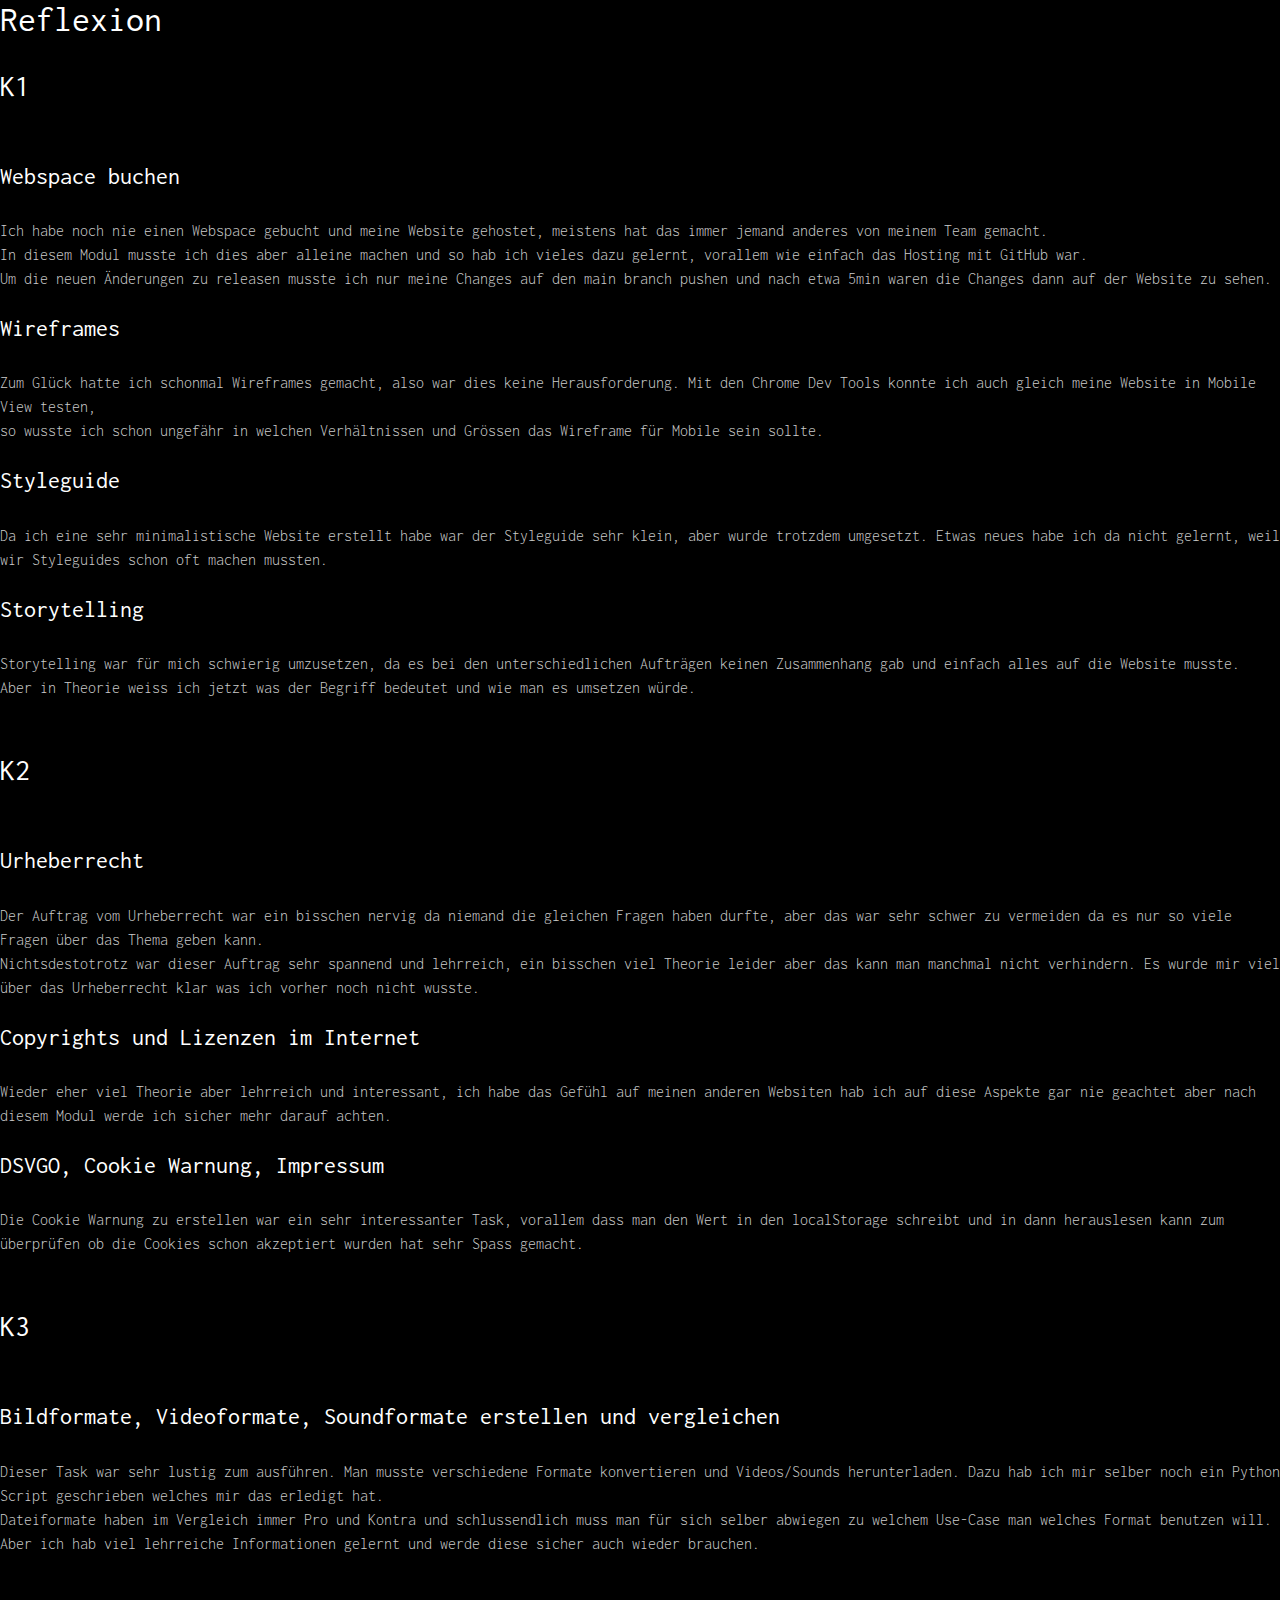
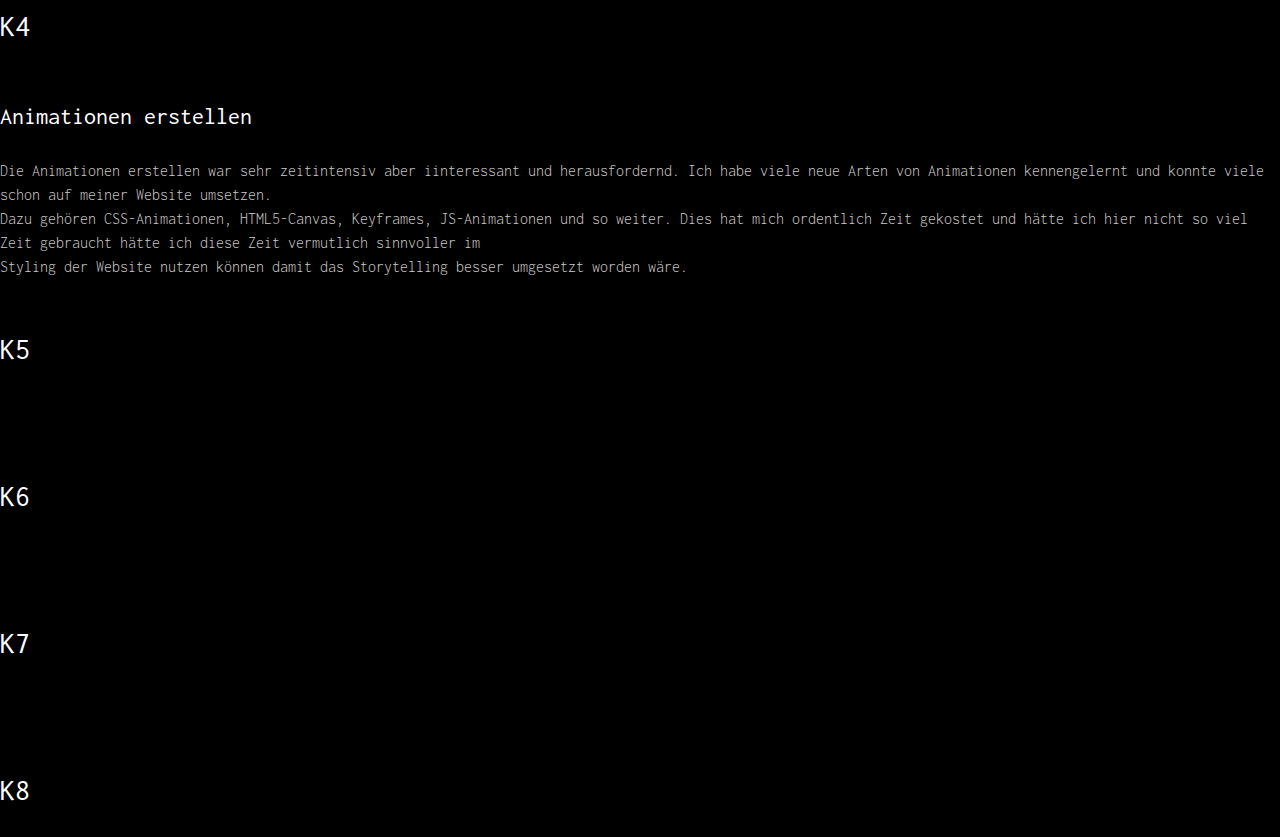
==== reflexion.html @ 3017a97d "pls fucking get me out of here" ====
<!DOCTYPE html>
<!--[if lt IE 7]>      <html class="no-js lt-ie9 lt-ie8 lt-ie7"> <![endif]-->
<!--[if IE 7]>         <html class="no-js lt-ie9 lt-ie8"> <![endif]-->
<!--[if IE 8]>         <html class="no-js lt-ie9"> <![endif]-->
<!--[if gt IE 8]><!--> <html class="no-js"> <!--<![endif]-->
    <head>
    <meta charset="utf-8">
	<meta http-equiv="X-UA-Compatible" content="IE=edge">
	<title> パラダイス </title>
	<meta name="viewport" content="width=device-width, initial-scale=1">


	<meta property="og:title" content=""/>
	<meta property="og:image" content=""/>
	<meta property="og:url" content=""/>
	<meta property="og:site_name" content=""/>
	<meta property="og:description" content=""/>
	<meta name="twitter:title" content="" />
	<meta name="twitter:image" content="" />
	<meta name="twitter:url" content="" />
	<meta name="twitter:card" content="" />

    <link rel="shortcut icon" href="favicon.ico">

	<link href="https://fonts.googleapis.com/css?family=Inconsolata:400,700" rel="stylesheet">
	
	<!-- Animate.css -->
	<link rel="stylesheet" href="css/animate.css">
	<!-- Icomoon Icon Fonts-->
	<link rel="stylesheet" href="css/icomoon.css">
	<!-- Simple Line Icons -->
	<link rel="stylesheet" href="css/simple-line-icons.css">
	<!-- Bootstrap  -->
	<link rel="stylesheet" href="css/bootstrap.css">
	<!-- Style -->
	<link rel="stylesheet" href="css/style.css">

    <script src="js/modernizr-2.6.2.min.js"></script>

    </head>
    <body>
    <h1> Reflexion </h1>
    <div>
        <h2>K1</h2>
        <br>
        <div>
            <div>
                <h3>Webspace buchen</h3>
                <p>
                    Ich habe noch nie einen Webspace gebucht und meine Website gehostet, meistens hat das immer jemand anderes von meinem Team gemacht. <br>
                    In diesem Modul musste ich dies aber alleine machen und so hab ich vieles dazu gelernt, vorallem wie einfach das Hosting mit GitHub war. <br>
                    Um die neuen Änderungen zu releasen musste ich nur meine Changes auf den main branch pushen und nach etwa 5min waren die Changes dann auf der Website zu sehen. <br>
                </p>
            </div>
            <div>
                <h3>Wireframes</h3>
                <p>
                    Zum Glück hatte ich schonmal Wireframes gemacht, also war dies keine Herausforderung. Mit den Chrome Dev Tools konnte ich auch gleich meine Website in Mobile View testen, <br>
                    so wusste ich schon ungefähr in welchen Verhältnissen und Grössen das Wireframe für Mobile sein sollte.
                </p>
            </div>
            <div>
                <h3>Styleguide</h3>
                <p>
                    Da ich eine sehr minimalistische Website erstellt habe war der Styleguide sehr klein, aber wurde trotzdem umgesetzt. Etwas neues habe ich da nicht gelernt, weil wir Styleguides schon oft machen mussten.
                </p>
            </div>
            <div>
                <h3>Storytelling</h3>
                <p>
                    Storytelling war für mich schwierig umzusetzen, da es bei den unterschiedlichen Aufträgen keinen Zusammenhang gab und einfach alles auf die Website musste. <br>
                    Aber in Theorie weiss ich jetzt was der Begriff bedeutet und wie man es umsetzen würde.
                </p>
            </div>
        </div>
        <br>
        <h2>K2</h2>
        <br>
        <div>
            <div>
                <h3>Urheberrecht</h3>
                <p>
                    Der Auftrag vom Urheberrecht war ein bisschen nervig da niemand die gleichen Fragen haben durfte, aber das war sehr schwer zu vermeiden da es nur so viele Fragen über das Thema geben kann. <br>
                    Nichtsdestotrotz war dieser Auftrag sehr spannend und lehrreich, ein bisschen viel Theorie leider aber das kann man manchmal nicht verhindern. Es wurde mir viel über das Urheberrecht klar was ich vorher noch nicht wusste.
                </p>
            </div>
            <div>
                <h3>Copyrights und Lizenzen im Internet</h3>
                <p>
                    Wieder eher viel Theorie aber lehrreich und interessant, ich habe das Gefühl auf meinen anderen Websiten hab ich auf diese Aspekte gar nie geachtet aber nach diesem Modul werde ich sicher mehr darauf achten.
                </p>
            </div>
            <div>
                <h3>DSVGO, Cookie Warnung, Impressum</h3>
                <p>
                    Die Cookie Warnung zu erstellen war ein sehr interessanter Task, vorallem dass man den Wert in den localStorage schreibt und in dann herauslesen kann zum überprüfen ob die Cookies schon akzeptiert wurden hat sehr Spass gemacht.
                </p>
            </div>
        </div>
        <br>
        <h2>K3</h2>
        <br>
        <div>
            <div>
                <h3>Bildformate, Videoformate, Soundformate erstellen und vergleichen</h3>
                <p>
                    Dieser Task war sehr lustig zum ausführen. Man musste verschiedene Formate konvertieren und Videos/Sounds herunterladen. Dazu hab ich mir selber noch ein Python Script geschrieben welches mir das erledigt hat. <br>
                    Dateiformate haben im Vergleich immer Pro und Kontra und schlussendlich muss man für sich selber abwiegen zu welchem Use-Case man welches Format benutzen will. Aber ich hab viel lehrreiche Informationen gelernt und werde diese sicher auch wieder brauchen.
                </p>
            </div>
        </div>
        <br>
        <h2>K4</h2>
        <br>
        <div>
            <div>
                <h3>Animationen erstellen</h3>
                <p>
                    Die Animationen erstellen war sehr zeitintensiv aber iinteressant und herausfordernd. Ich habe viele neue Arten von Animationen kennengelernt und konnte viele schon auf meiner Website umsetzen. <br>
                    Dazu gehören CSS-Animationen, HTML5-Canvas, Keyframes, JS-Animationen und so weiter. Dies hat mich ordentlich Zeit gekostet und hätte ich hier nicht so viel Zeit gebraucht hätte ich diese Zeit vermutlich sinnvoller im <br>
                    Styling der Website nutzen können damit das Storytelling besser umgesetzt worden wäre.
                </p>
            </div>
        </div>
        <br>
        <h2>K5</h2>
        <br>
        <div>
            <p>

            </p>
        </div>
        <br>
        <h2>K6</h2>
        <br>
        <div>
            <p>

            </p>
        </div>
        <br>
        <h2>K7</h2>
        <br>
        <div>
            <p>

            </p>
        </div>
        <br>
        <h2>K8</h2>
        
    </div>

    <div id="cookie" class="cookie-consent-banner">
        <div class="cookie-consent-banner__inner">
        <div class="cookie-consent-banner__copy">
            <div class="cookie-consent-banner__header">THIS WEBSITE USES COOKIES</div>
            <div class="cookie-consent-banner__description">We use cookies to personalise content and ads, to provide social media features and to analyse our traffic. We also share information about your use of our site with our social media, advertising and analytics partners who may combine it with other information that you’ve provided to them or that they’ve collected from your use of their services. You consent to our cookies if you continue to use our website.</div>
        </div>
    
        <div class="cookie-consent-banner__actions">
            <a href="#" onClick="hideCookie()" class="cookie-consent-banner__cta">
            OK
            </a>
            
            <a href="#" onclick="window.close()" class="cookie-consent-banner__cta cookie-consent-banner__cta--secondary">
            Decline
            </a>
        </div>
        </div>
    </div>

</html>
---- css/icomoon.css ----
@font-face {
	font-family: 'icomoon';
	src:url('../fonts/icomoon/icomoon.eot?qtatmt');
	src:url('../fonts/icomoon/icomoon.eot?qtatmt#iefix') format('embedded-opentype'),
		url('../fonts/icomoon/icomoon.ttf?qtatmt') format('truetype'),
		url('../fonts/icomoon/icomoon.woff?qtatmt') format('woff'),
		url('../fonts/icomoon/icomoon.svg?qtatmt#icomoon') format('svg');
	font-weight: normal;
	font-style: normal;
}

[class^="icon-"], [class*=" icon-"] {
	font-family: 'icomoon';
	speak: none;
	font-style: normal;
	font-weight: normal;
	font-variant: normal;
	text-transform: none;
	line-height: 1;

	/* Better Font Rendering =========== */
	-webkit-font-smoothing: antialiased;
	-moz-osx-font-smoothing: grayscale;
}

.icon-glass:before {
	content: "\f000";
}
.icon-music:before {
	content: "\f001";
}
.icon-search2:before {
	content: "\f002";
}
.icon-envelope-o:before {
	content: "\f003";
}
.icon-heart:before {
	content: "\f004";
}
.icon-star:before {
	content: "\f005";
}
.icon-star-o:before {
	content: "\f006";
}
.icon-user:before {
	content: "\f007";
}
.icon-film:before {
	content: "\f008";
}
.icon-th-large:before {
	content: "\f009";
}
.icon-th:before {
	content: "\f00a";
}
.icon-th-list:before {
	content: "\f00b";
}
.icon-check:before {
	content: "\f00c";
}
.icon-close:before {
	content: "\f00d";
}
.icon-remove:before {
	content: "\f00d";
}
.icon-times:before {
	content: "\f00d";
}
.icon-search-plus:before {
	content: "\f00e";
}
.icon-search-minus:before {
	content: "\f010";
}
.icon-power-off:before {
	content: "\f011";
}
.icon-signal:before {
	content: "\f012";
}
.icon-cog:before {
	content: "\f013";
}
.icon-gear:before {
	content: "\f013";
}
.icon-trash-o:before {
	content: "\f014";
}
.icon-home:before {
	content: "\f015";
}
.icon-file-o:before {
	content: "\f016";
}
.icon-clock-o:before {
	content: "\f017";
}
.icon-road:before {
	content: "\f018";
}
.icon-download:before {
	content: "\f019";
}
.icon-arrow-circle-o-down:before {
	content: "\f01a";
}
.icon-arrow-circle-o-up:before {
	content: "\f01b";
}
.icon-inbox:before {
	content: "\f01c";
}
.icon-play-circle-o:before {
	content: "\f01d";
}
.icon-repeat2:before {
	content: "\f01e";
}
.icon-rotate-right:before {
	content: "\f01e";
}
.icon-refresh:before {
	content: "\f021";
}
.icon-list-alt:before {
	content: "\f022";
}
.icon-lock:before {
	content: "\f023";
}
.icon-flag:before {
	content: "\f024";
}
.icon-headphones:before {
	content: "\f025";
}
.icon-volume-off:before {
	content: "\f026";
}
.icon-volume-down:before {
	content: "\f027";
}
.icon-volume-up:before {
	content: "\f028";
}
.icon-qrcode:before {
	content: "\f029";
}
.icon-barcode:before {
	content: "\f02a";
}
.icon-tag:before {
	content: "\f02b";
}
.icon-tags:before {
	content: "\f02c";
}
.icon-book:before {
	content: "\f02d";
}
.icon-bookmark:before {
	content: "\f02e";
}
.icon-print:before {
	content: "\f02f";
}
.icon-camera:before {
	content: "\f030";
}
.icon-font:before {
	content: "\f031";
}
.icon-bold:before {
	content: "\f032";
}
.icon-italic:before {
	content: "\f033";
}
.icon-text-height:before {
	content: "\f034";
}
.icon-text-width:before {
	content: "\f035";
}
.icon-align-left:before {
	content: "\f036";
}
.icon-align-center2:before {
	content: "\f037";
}
.icon-align-right:before {
	content: "\f038";
}
.icon-align-justify2:before {
	content: "\f039";
}
.icon-list:before {
	content: "\f03a";
}
.icon-dedent:before {
	content: "\f03b";
}
.icon-outdent:before {
	content: "\f03b";
}
.icon-indent:before {
	content: "\f03c";
}
.icon-video-camera:before {
	content: "\f03d";
}
.icon-image:before {
	content: "\f03e";
}
.icon-photo:before {
	content: "\f03e";
}
.icon-picture-o:before {
	content: "\f03e";
}
.icon-pencil:before {
	content: "\f040";
}
.icon-map-marker:before {
	content: "\f041";
}
.icon-adjust:before {
	content: "\f042";
}
.icon-tint:before {
	content: "\f043";
}
.icon-edit:before {
	content: "\f044";
}
.icon-pencil-square-o:before {
	content: "\f044";
}
.icon-share-square-o:before {
	content: "\f045";
}
.icon-check-square-o:before {
	content: "\f046";
}
.icon-arrows:before {
	content: "\f047";
}
.icon-step-backward:before {
	content: "\f048";
}
.icon-fast-backward:before {
	content: "\f049";
}
.icon-backward:before {
	content: "\f04a";
}
.icon-play2:before {
	content: "\f04b";
}
.icon-pause2:before {
	content: "\f04c";
}
.icon-stop2:before {
	content: "\f04d";
}
.icon-forward:before {
	content: "\f04e";
}
.icon-fast-forward2:before {
	content: "\f050";
}
.icon-step-forward:before {
	content: "\f051";
}
.icon-eject:before {
	content: "\f052";
}
.icon-chevron-left:before {
	content: "\f053";
}
.icon-chevron-right:before {
	content: "\f054";
}
.icon-plus-circle:before {
	content: "\f055";
}
.icon-minus-circle:before {
	content: "\f056";
}
.icon-times-circle:before {
	content: "\f057";
}
.icon-check-circle:before {
	content: "\f058";
}
.icon-question-circle:before {
	content: "\f059";
}
.icon-info-circle:before {
	content: "\f05a";
}
.icon-crosshairs:before {
	content: "\f05b";
}
.icon-times-circle-o:before {
	content: "\f05c";
}
.icon-check-circle-o:before {
	content: "\f05d";
}
.icon-ban2:before {
	content: "\f05e";
}
.icon-arrow-left:before {
	content: "\f060";
}
.icon-arrow-right:before {
	content: "\f061";
}
.icon-arrow-up:before {
	content: "\f062";
}
.icon-arrow-down:before {
	content: "\f063";
}
.icon-mail-forward:before {
	content: "\f064";
}
.icon-share:before {
	content: "\f064";
}
.icon-expand2:before {
	content: "\f065";
}
.icon-compress:before {
	content: "\f066";
}
.icon-plus:before {
	content: "\f067";
}
.icon-minus:before {
	content: "\f068";
}
.icon-asterisk:before {
	content: "\f069";
}
.icon-exclamation-circle:before {
	content: "\f06a";
}
.icon-gift:before {
	content: "\f06b";
}
.icon-leaf:before {
	content: "\f06c";
}
.icon-fire:before {
	content: "\f06d";
}
.icon-eye:before {
	content: "\f06e";
}
.icon-eye-slash:before {
	content: "\f070";
}
.icon-exclamation-triangle:before {
	content: "\f071";
}
.icon-warning:before {
	content: "\f071";
}
.icon-plane:before {
	content: "\f072";
}
.icon-calendar:before {
	content: "\f073";
}
.icon-random:before {
	content: "\f074";
}
.icon-comment:before {
	content: "\f075";
}
.icon-magnet:before {
	content: "\f076";
}
.icon-chevron-up:before {
	content: "\f077";
}
.icon-chevron-down:before {
	content: "\f078";
}
.icon-retweet:before {
	content: "\f079";
}
.icon-shopping-cart:before {
	content: "\f07a";
}
.icon-folder:before {
	content: "\f07b";
}
.icon-folder-open:before {
	content: "\f07c";
}
.icon-arrows-v:before {
	content: "\f07d";
}
.icon-arrows-h:before {
	content: "\f07e";
}
.icon-bar-chart:before {
	content: "\f080";
}
.icon-bar-chart-o:before {
	content: "\f080";
}
.icon-twitter-square:before {
	content: "\f081";
}
.icon-facebook-square:before {
	content: "\f082";
}
.icon-camera-retro:before {
	content: "\f083";
}
.icon-key:before {
	content: "\f084";
}
.icon-cogs:before {
	content: "\f085";
}
.icon-gears:before {
	content: "\f085";
}
.icon-comments:before {
	content: "\f086";
}
.icon-thumbs-o-up:before {
	content: "\f087";
}
.icon-thumbs-o-down:before {
	content: "\f088";
}
.icon-star-half:before {
	content: "\f089";
}
.icon-heart-o:before {
	content: "\f08a";
}
.icon-sign-out:before {
	content: "\f08b";
}
.icon-linkedin-square:before {
	content: "\f08c";
}
.icon-thumb-tack:before {
	content: "\f08d";
}
.icon-external-link:before {
	content: "\f08e";
}
.icon-sign-in:before {
	content: "\f090";
}
.icon-trophy:before {
	content: "\f091";
}
.icon-github-square:before {
	content: "\f092";
}
.icon-upload:before {
	content: "\f093";
}
.icon-lemon-o:before {
	content: "\f094";
}
.icon-phone:before {
	content: "\f095";
}
.icon-square-o:before {
	content: "\f096";
}
.icon-bookmark-o:before {
	content: "\f097";
}
.icon-phone-square:before {
	content: "\f098";
}
.icon-twitter:before {
	content: "\f099";
}
.icon-facebook:before {
	content: "\f09a";
}
.icon-facebook-f:before {
	content: "\f09a";
}
.icon-github:before {
	content: "\f09b";
}
.icon-unlock2:before {
	content: "\f09c";
}
.icon-credit-card:before {
	content: "\f09d";
}
.icon-feed:before {
	content: "\f09e";
}
.icon-rss:before {
	content: "\f09e";
}
.icon-hdd-o:before {
	content: "\f0a0";
}
.icon-bullhorn:before {
	content: "\f0a1";
}
.icon-bell-o:before {
	content: "\f0a2";
}
.icon-certificate:before {
	content: "\f0a3";
}
.icon-hand-o-right:before {
	content: "\f0a4";
}
.icon-hand-o-left:before {
	content: "\f0a5";
}
.icon-hand-o-up:before {
	content: "\f0a6";
}
.icon-hand-o-down:before {
	content: "\f0a7";
}
.icon-arrow-circle-left:before {
	content: "\f0a8";
}
.icon-arrow-circle-right:before {
	content: "\f0a9";
}
.icon-arrow-circle-up:before {
	content: "\f0aa";
}
.icon-arrow-circle-down:before {
	content: "\f0ab";
}
.icon-globe:before {
	content: "\f0ac";
}
.icon-wrench:before {
	content: "\f0ad";
}
.icon-tasks:before {
	content: "\f0ae";
}
.icon-filter:before {
	content: "\f0b0";
}
.icon-briefcase:before {
	content: "\f0b1";
}
.icon-arrows-alt:before {
	content: "\f0b2";
}
.icon-group:before {
	content: "\f0c0";
}
.icon-users:before {
	content: "\f0c0";
}
.icon-chain:before {
	content: "\f0c1";
}
.icon-link:before {
	content: "\f0c1";
}
.icon-cloud:before {
	content: "\f0c2";
}
.icon-flask:before {
	content: "\f0c3";
}
.icon-cut:before {
	content: "\f0c4";
}
.icon-scissors:before {
	content: "\f0c4";
}
.icon-copy:before {
	content: "\f0c5";
}
.icon-files-o:before {
	content: "\f0c5";
}
.icon-paperclip:before {
	content: "\f0c6";
}
.icon-floppy-o:before {
	content: "\f0c7";
}
.icon-save:before {
	content: "\f0c7";
}
.icon-square:before {
	content: "\f0c8";
}
.icon-bars:before {
	content: "\f0c9";
}
.icon-navicon:before {
	content: "\f0c9";
}
.icon-reorder:before {
	content: "\f0c9";
}
.icon-list-ul:before {
	content: "\f0ca";
}
.icon-list-ol:before {
	content: "\f0cb";
}
.icon-strikethrough:before {
	content: "\f0cc";
}
.icon-underline:before {
	content: "\f0cd";
}
.icon-table:before {
	content: "\f0ce";
}
.icon-magic:before {
	content: "\f0d0";
}
.icon-truck:before {
	content: "\f0d1";
}
.icon-pinterest:before {
	content: "\f0d2";
}
.icon-pinterest-square:before {
	content: "\f0d3";
}
.icon-google-plus-square:before {
	content: "\f0d4";
}
.icon-google-plus:before {
	content: "\f0d5";
}
.icon-money:before {
	content: "\f0d6";
}
.icon-caret-down:before {
	content: "\f0d7";
}
.icon-caret-up:before {
	content: "\f0d8";
}
.icon-caret-left:before {
	content: "\f0d9";
}
.icon-caret-right:before {
	content: "\f0da";
}
.icon-columns2:before {
	content: "\f0db";
}
.icon-sort:before {
	content: "\f0dc";
}
.icon-unsorted:before {
	content: "\f0dc";
}
.icon-sort-desc:before {
	content: "\f0dd";
}
.icon-sort-down:before {
	content: "\f0dd";
}
.icon-sort-asc:before {
	content: "\f0de";
}
.icon-sort-up:before {
	content: "\f0de";
}
.icon-envelope:before {
	content: "\f0e0";
}
.icon-linkedin:before {
	content: "\f0e1";
}
.icon-rotate-left:before {
	content: "\f0e2";
}
.icon-undo:before {
	content: "\f0e2";
}
.icon-gavel:before {
	content: "\f0e3";
}
.icon-legal:before {
	content: "\f0e3";
}
.icon-dashboard:before {
	content: "\f0e4";
}
.icon-tachometer:before {
	content: "\f0e4";
}
.icon-comment-o:before {
	content: "\f0e5";
}
.icon-comments-o:before {
	content: "\f0e6";
}
.icon-bolt:before {
	content: "\f0e7";
}
.icon-flash:before {
	content: "\f0e7";
}
.icon-sitemap:before {
	content: "\f0e8";
}
.icon-umbrella2:before {
	content: "\f0e9";
}
.icon-clipboard:before {
	content: "\f0ea";
}
.icon-paste:before {
	content: "\f0ea";
}
.icon-lightbulb-o:before {
	content: "\f0eb";
}
.icon-exchange:before {
	content: "\f0ec";
}
.icon-cloud-download2:before {
	content: "\f0ed";
}
.icon-cloud-upload2:before {
	content: "\f0ee";
}
.icon-user-md:before {
	content: "\f0f0";
}
.icon-stethoscope:before {
	content: "\f0f1";
}
.icon-suitcase:before {
	content: "\f0f2";
}
.icon-bell:before {
	content: "\f0f3";
}
.icon-coffee:before {
	content: "\f0f4";
}
.icon-cutlery:before {
	content: "\f0f5";
}
.icon-file-text-o:before {
	content: "\f0f6";
}
.icon-building-o:before {
	content: "\f0f7";
}
.icon-hospital-o:before {
	content: "\f0f8";
}
.icon-ambulance:before {
	content: "\f0f9";
}
.icon-medkit:before {
	content: "\f0fa";
}
.icon-fighter-jet:before {
	content: "\f0fb";
}
.icon-beer:before {
	content: "\f0fc";
}
.icon-h-square:before {
	content: "\f0fd";
}
.icon-plus-square:before {
	content: "\f0fe";
}
.icon-angle-double-left:before {
	content: "\f100";
}
.icon-angle-double-right:before {
	content: "\f101";
}
.icon-angle-double-up:before {
	content: "\f102";
}
.icon-angle-double-down:before {
	content: "\f103";
}
.icon-angle-left:before {
	content: "\f104";
}
.icon-angle-right:before {
	content: "\f105";
}
.icon-angle-up:before {
	content: "\f106";
}
.icon-angle-down:before {
	content: "\f107";
}
.icon-desktop:before {
	content: "\f108";
}
.icon-laptop:before {
	content: "\f109";
}
.icon-tablet:before {
	content: "\f10a";
}
.icon-mobile:before {
	content: "\f10b";
}
.icon-mobile-phone:before {
	content: "\f10b";
}
.icon-circle-o:before {
	content: "\f10c";
}
.icon-quote-left:before {
	content: "\f10d";
}
.icon-quote-right:before {
	content: "\f10e";
}
.icon-spinner:before {
	content: "\f110";
}
.icon-circle:before {
	content: "\f111";
}
.icon-mail-reply:before {
	content: "\f112";
}
.icon-reply:before {
	content: "\f112";
}
.icon-github-alt:before {
	content: "\f113";
}
.icon-folder-o:before {
	content: "\f114";
}
.icon-folder-open-o:before {
	content: "\f115";
}
.icon-smile-o:before {
	content: "\f118";
}
.icon-frown-o:before {
	content: "\f119";
}
.icon-meh-o:before {
	content: "\f11a";
}
.icon-gamepad:before {
	content: "\f11b";
}
.icon-keyboard-o:before {
	content: "\f11c";
}
.icon-flag-o:before {
	content: "\f11d";
}
.icon-flag-checkered:before {
	content: "\f11e";
}
.icon-terminal:before {
	content: "\f120";
}
.icon-code:before {
	content: "\f121";
}
.icon-mail-reply-all:before {
	content: "\f122";
}
.icon-reply-all:before {
	content: "\f122";
}
.icon-star-half-empty:before {
	content: "\f123";
}
.icon-star-half-full:before {
	content: "\f123";
}
.icon-star-half-o:before {
	content: "\f123";
}
.icon-location-arrow:before {
	content: "\f124";
}
.icon-crop:before {
	content: "\f125";
}
.icon-code-fork:before {
	content: "\f126";
}
.icon-chain-broken:before {
	content: "\f127";
}
.icon-unlink:before {
	content: "\f127";
}
.icon-question:before {
	content: "\f128";
}
.icon-info:before {
	content: "\f129";
}
.icon-exclamation:before {
	content: "\f12a";
}
.icon-superscript:before {
	content: "\f12b";
}
.icon-subscript:before {
	content: "\f12c";
}
.icon-eraser:before {
	content: "\f12d";
}
.icon-puzzle-piece:before {
	content: "\f12e";
}
.icon-microphone2:before {
	content: "\f130";
}
.icon-microphone-slash:before {
	content: "\f131";
}
.icon-shield:before {
	content: "\f132";
}
.icon-calendar-o:before {
	content: "\f133";
}
.icon-fire-extinguisher:before {
	content: "\f134";
}
.icon-rocket:before {
	content: "\f135";
}
.icon-maxcdn:before {
	content: "\f136";
}
.icon-chevron-circle-left:before {
	content: "\f137";
}
.icon-chevron-circle-right:before {
	content: "\f138";
}
.icon-chevron-circle-up:before {
	content: "\f139";
}
.icon-chevron-circle-down:before {
	content: "\f13a";
}
.icon-html5:before {
	content: "\f13b";
}
.icon-css3:before {
	content: "\f13c";
}
.icon-anchor2:before {
	content: "\f13d";
}
.icon-unlock-alt:before {
	content: "\f13e";
}
.icon-bullseye:before {
	content: "\f140";
}
.icon-ellipsis-h:before {
	content: "\f141";
}
.icon-ellipsis-v:before {
	content: "\f142";
}
.icon-rss-square:before {
	content: "\f143";
}
.icon-play-circle:before {
	content: "\f144";
}
.icon-ticket:before {
	content: "\f145";
}
.icon-minus-square:before {
	content: "\f146";
}
.icon-minus-square-o:before {
	content: "\f147";
}
.icon-level-up:before {
	content: "\f148";
}
.icon-level-down:before {
	content: "\f149";
}
.icon-check-square:before {
	content: "\f14a";
}
.icon-pencil-square:before {
	content: "\f14b";
}
.icon-external-link-square:before {
	content: "\f14c";
}
.icon-share-square:before {
	content: "\f14d";
}
.icon-compass:before {
	content: "\f14e";
}
.icon-caret-square-o-down:before {
	content: "\f150";
}
.icon-toggle-down:before {
	content: "\f150";
}
.icon-caret-square-o-up:before {
	content: "\f151";
}
.icon-toggle-up:before {
	content: "\f151";
}
.icon-caret-square-o-right:before {
	content: "\f152";
}
.icon-toggle-right:before {
	content: "\f152";
}
.icon-eur:before {
	content: "\f153";
}
.icon-euro:before {
	content: "\f153";
}
.icon-gbp:before {
	content: "\f154";
}
.icon-dollar:before {
	content: "\f155";
}
.icon-usd:before {
	content: "\f155";
}
.icon-inr:before {
	content: "\f156";
}
.icon-rupee:before {
	content: "\f156";
}
.icon-cny:before {
	content: "\f157";
}
.icon-jpy:before {
	content: "\f157";
}
.icon-rmb:before {
	content: "\f157";
}
.icon-yen:before {
	content: "\f157";
}
.icon-rouble:before {
	content: "\f158";
}
.icon-rub:before {
	content: "\f158";
}
.icon-ruble:before {
	content: "\f158";
}
.icon-krw:before {
	content: "\f159";
}
.icon-won:before {
	content: "\f159";
}
.icon-bitcoin:before {
	content: "\f15a";
}
.icon-btc:before {
	content: "\f15a";
}
.icon-file2:before {
	content: "\f15b";
}
.icon-file-text:before {
	content: "\f15c";
}
.icon-sort-alpha-asc:before {
	content: "\f15d";
}
.icon-sort-alpha-desc:before {
	content: "\f15e";
}
.icon-sort-amount-asc:before {
	content: "\f160";
}
.icon-sort-amount-desc:before {
	content: "\f161";
}
.icon-sort-numeric-asc:before {
	content: "\f162";
}
.icon-sort-numeric-desc:before {
	content: "\f163";
}
.icon-thumbs-up:before {
	content: "\f164";
}
.icon-thumbs-down:before {
	content: "\f165";
}
.icon-youtube-square:before {
	content: "\f166";
}
.icon-youtube:before {
	content: "\f167";
}
.icon-xing:before {
	content: "\f168";
}
.icon-xing-square:before {
	content: "\f169";
}
.icon-youtube-play:before {
	content: "\f16a";
}
.icon-dropbox:before {
	content: "\f16b";
}
.icon-stack-overflow:before {
	content: "\f16c";
}
.icon-instagram:before {
	content: "\f16d";
}
.icon-flickr:before {
	content: "\f16e";
}
.icon-adn:before {
	content: "\f170";
}
.icon-bitbucket:before {
	content: "\f171";
}
.icon-bitbucket-square:before {
	content: "\f172";
}
.icon-tumblr:before {
	content: "\f173";
}
.icon-tumblr-square:before {
	content: "\f174";
}
.icon-long-arrow-down:before {
	content: "\f175";
}
.icon-long-arrow-up:before {
	content: "\f176";
}
.icon-long-arrow-left:before {
	content: "\f177";
}
.icon-long-arrow-right:before {
	content: "\f178";
}
.icon-apple:before {
	content: "\f179";
}
.icon-windows:before {
	content: "\f17a";
}
.icon-android:before {
	content: "\f17b";
}
.icon-linux:before {
	content: "\f17c";
}
.icon-dribbble:before {
	content: "\f17d";
}
.icon-skype:before {
	content: "\f17e";
}
.icon-foursquare:before {
	content: "\f180";
}
.icon-trello:before {
	content: "\f181";
}
.icon-female:before {
	content: "\f182";
}
.icon-male:before {
	content: "\f183";
}
.icon-gittip:before {
	content: "\f184";
}
.icon-gratipay:before {
	content: "\f184";
}
.icon-sun-o:before {
	content: "\f185";
}
.icon-moon-o:before {
	content: "\f186";
}
.icon-archive:before {
	content: "\f187";
}
.icon-bug:before {
	content: "\f188";
}
.icon-vk:before {
	content: "\f189";
}
.icon-weibo:before {
	content: "\f18a";
}
.icon-renren:before {
	content: "\f18b";
}
.icon-pagelines:before {
	content: "\f18c";
}
.icon-stack-exchange:before {
	content: "\f18d";
}
.icon-arrow-circle-o-right:before {
	content: "\f18e";
}
.icon-arrow-circle-o-left:before {
	content: "\f190";
}
.icon-caret-square-o-left:before {
	content: "\f191";
}
.icon-toggle-left:before {
	content: "\f191";
}
.icon-dot-circle-o:before {
	content: "\f192";
}
.icon-wheelchair:before {
	content: "\f193";
}
.icon-vimeo-square:before {
	content: "\f194";
}
.icon-try:before {
	content: "\f195";
}
.icon-turkish-lira:before {
	content: "\f195";
}
.icon-plus-square-o:before {
	content: "\f196";
}
.icon-space-shuttle:before {
	content: "\f197";
}
.icon-slack:before {
	content: "\f198";
}
.icon-envelope-square:before {
	content: "\f199";
}
.icon-wordpress:before {
	content: "\f19a";
}
.icon-openid:before {
	content: "\f19b";
}
.icon-bank:before {
	content: "\f19c";
}
.icon-institution:before {
	content: "\f19c";
}
.icon-university:before {
	content: "\f19c";
}
.icon-graduation-cap:before {
	content: "\f19d";
}
.icon-mortar-board:before {
	content: "\f19d";
}
.icon-yahoo:before {
	content: "\f19e";
}
.icon-google:before {
	content: "\f1a0";
}
.icon-reddit:before {
	content: "\f1a1";
}
.icon-reddit-square:before {
	content: "\f1a2";
}
.icon-stumbleupon-circle:before {
	content: "\f1a3";
}
.icon-stumbleupon:before {
	content: "\f1a4";
}
.icon-delicious:before {
	content: "\f1a5";
}
.icon-digg:before {
	content: "\f1a6";
}
.icon-pied-piper:before {
	content: "\f1a7";
}
.icon-pied-piper-alt:before {
	content: "\f1a8";
}
.icon-drupal:before {
	content: "\f1a9";
}
.icon-joomla:before {
	content: "\f1aa";
}
.icon-language:before {
	content: "\f1ab";
}
.icon-fax:before {
	content: "\f1ac";
}
.icon-building:before {
	content: "\f1ad";
}
.icon-child:before {
	content: "\f1ae";
}
.icon-paw:before {
	content: "\f1b0";
}
.icon-spoon:before {
	content: "\f1b1";
}
.icon-cube:before {
	content: "\f1b2";
}
.icon-cubes:before {
	content: "\f1b3";
}
.icon-behance:before {
	content: "\f1b4";
}
.icon-behance-square:before {
	content: "\f1b5";
}
.icon-steam:before {
	content: "\f1b6";
}
.icon-steam-square:before {
	content: "\f1b7";
}
.icon-recycle:before {
	content: "\f1b8";
}
.icon-automobile:before {
	content: "\f1b9";
}
.icon-car:before {
	content: "\f1b9";
}
.icon-cab:before {
	content: "\f1ba";
}
.icon-taxi:before {
	content: "\f1ba";
}
.icon-tree:before {
	content: "\f1bb";
}
.icon-spotify:before {
	content: "\f1bc";
}
.icon-deviantart:before {
	content: "\f1bd";
}
.icon-soundcloud:before {
	content: "\f1be";
}
.icon-database:before {
	content: "\f1c0";
}
.icon-file-pdf-o:before {
	content: "\f1c1";
}
.icon-file-word-o:before {
	content: "\f1c2";
}
.icon-file-excel-o:before {
	content: "\f1c3";
}
.icon-file-powerpoint-o:before {
	content: "\f1c4";
}
.icon-file-image-o:before {
	content: "\f1c5";
}
.icon-file-photo-o:before {
	content: "\f1c5";
}
.icon-file-picture-o:before {
	content: "\f1c5";
}
.icon-file-archive-o:before {
	content: "\f1c6";
}
.icon-file-zip-o:before {
	content: "\f1c6";
}
.icon-file-audio-o:before {
	content: "\f1c7";
}
.icon-file-sound-o:before {
	content: "\f1c7";
}
.icon-file-movie-o:before {
	content: "\f1c8";
}
.icon-file-video-o:before {
	content: "\f1c8";
}
.icon-file-code-o:before {
	content: "\f1c9";
}
.icon-vine:before {
	content: "\f1ca";
}
.icon-codepen:before {
	content: "\f1cb";
}
.icon-jsfiddle:before {
	content: "\f1cc";
}
.icon-life-bouy:before {
	content: "\f1cd";
}
.icon-life-buoy:before {
	content: "\f1cd";
}
.icon-life-ring:before {
	content: "\f1cd";
}
.icon-life-saver:before {
	content: "\f1cd";
}
.icon-support:before {
	content: "\f1cd";
}
.icon-circle-o-notch:before {
	content: "\f1ce";
}
.icon-ra:before {
	content: "\f1d0";
}
.icon-rebel:before {
	content: "\f1d0";
}
.icon-empire:before {
	content: "\f1d1";
}
.icon-ge:before {
	content: "\f1d1";
}
.icon-git-square:before {
	content: "\f1d2";
}
.icon-git:before {
	content: "\f1d3";
}
.icon-hacker-news:before {
	content: "\f1d4";
}
.icon-y-combinator-square:before {
	content: "\f1d4";
}
.icon-yc-square:before {
	content: "\f1d4";
}
.icon-tencent-weibo:before {
	content: "\f1d5";
}
.icon-qq:before {
	content: "\f1d6";
}
.icon-wechat:before {
	content: "\f1d7";
}
.icon-weixin:before {
	content: "\f1d7";
}
.icon-paper-plane:before {
	content: "\f1d8";
}
.icon-send:before {
	content: "\f1d8";
}
.icon-paper-plane-o:before {
	content: "\f1d9";
}
.icon-send-o:before {
	content: "\f1d9";
}
.icon-history:before {
	content: "\f1da";
}
.icon-circle-thin:before {
	content: "\f1db";
}
.icon-header:before {
	content: "\f1dc";
}
.icon-paragraph2:before {
	content: "\f1dd";
}
.icon-sliders:before {
	content: "\f1de";
}
.icon-share-alt:before {
	content: "\f1e0";
}
.icon-share-alt-square:before {
	content: "\f1e1";
}
.icon-bomb:before {
	content: "\f1e2";
}
.icon-futbol-o:before {
	content: "\f1e3";
}
.icon-soccer-ball-o:before {
	content: "\f1e3";
}
.icon-tty:before {
	content: "\f1e4";
}
.icon-binoculars:before {
	content: "\f1e5";
}
.icon-plug:before {
	content: "\f1e6";
}
.icon-slideshare:before {
	content: "\f1e7";
}
.icon-twitch:before {
	content: "\f1e8";
}
.icon-yelp:before {
	content: "\f1e9";
}
.icon-newspaper-o:before {
	content: "\f1ea";
}
.icon-wifi:before {
	content: "\f1eb";
}
.icon-calculator:before {
	content: "\f1ec";
}
.icon-paypal:before {
	content: "\f1ed";
}
.icon-google-wallet:before {
	content: "\f1ee";
}
.icon-cc-visa:before {
	content: "\f1f0";
}
.icon-cc-mastercard:before {
	content: "\f1f1";
}
.icon-cc-discover:before {
	content: "\f1f2";
}
.icon-cc-amex:before {
	content: "\f1f3";
}
.icon-cc-paypal:before {
	content: "\f1f4";
}
.icon-cc-stripe:before {
	content: "\f1f5";
}
.icon-bell-slash:before {
	content: "\f1f6";
}
.icon-bell-slash-o:before {
	content: "\f1f7";
}
.icon-trash:before {
	content: "\f1f8";
}
.icon-copyright:before {
	content: "\f1f9";
}
.icon-at:before {
	content: "\f1fa";
}
.icon-eyedropper:before {
	content: "\f1fb";
}
.icon-paint-brush:before {
	content: "\f1fc";
}
.icon-birthday-cake:before {
	content: "\f1fd";
}
.icon-area-chart:before {
	content: "\f1fe";
}
.icon-pie-chart:before {
	content: "\f200";
}
.icon-line-chart:before {
	content: "\f201";
}
.icon-lastfm:before {
	content: "\f202";
}
.icon-lastfm-square:before {
	content: "\f203";
}
.icon-toggle-off:before {
	content: "\f204";
}
.icon-toggle-on:before {
	content: "\f205";
}
.icon-bicycle:before {
	content: "\f206";
}
.icon-bus:before {
	content: "\f207";
}
.icon-ioxhost:before {
	content: "\f208";
}
.icon-angellist:before {
	content: "\f209";
}
.icon-cc:before {
	content: "\f20a";
}
.icon-ils:before {
	content: "\f20b";
}
.icon-shekel:before {
	content: "\f20b";
}
.icon-sheqel:before {
	content: "\f20b";
}
.icon-meanpath:before {
	content: "\f20c";
}
.icon-buysellads:before {
	content: "\f20d";
}
.icon-connectdevelop:before {
	content: "\f20e";
}
.icon-dashcube:before {
	content: "\f210";
}
.icon-forumbee:before {
	content: "\f211";
}
.icon-leanpub:before {
	content: "\f212";
}
.icon-sellsy:before {
	content: "\f213";
}
.icon-shirtsinbulk:before {
	content: "\f214";
}
.icon-simplybuilt:before {
	content: "\f215";
}
.icon-skyatlas:before {
	content: "\f216";
}
.icon-cart-plus:before {
	content: "\f217";
}
.icon-cart-arrow-down:before {
	content: "\f218";
}
.icon-diamond:before {
	content: "\f219";
}
.icon-ship:before {
	content: "\f21a";
}
.icon-user-secret:before {
	content: "\f21b";
}
.icon-motorcycle:before {
	content: "\f21c";
}
.icon-street-view:before {
	content: "\f21d";
}
.icon-heartbeat:before {
	content: "\f21e";
}
.icon-venus:before {
	content: "\f221";
}
.icon-mars:before {
	content: "\f222";
}
.icon-mercury:before {
	content: "\f223";
}
.icon-intersex:before {
	content: "\f224";
}
.icon-transgender:before {
	content: "\f224";
}
.icon-transgender-alt:before {
	content: "\f225";
}
.icon-venus-double:before {
	content: "\f226";
}
.icon-mars-double:before {
	content: "\f227";
}
.icon-venus-mars:before {
	content: "\f228";
}
.icon-mars-stroke:before {
	content: "\f229";
}
.icon-mars-stroke-v:before {
	content: "\f22a";
}
.icon-mars-stroke-h:before {
	content: "\f22b";
}
.icon-neuter:before {
	content: "\f22c";
}
.icon-genderless:before {
	content: "\f22d";
}
.icon-facebook-official:before {
	content: "\f230";
}
.icon-pinterest-p:before {
	content: "\f231";
}
.icon-whatsapp:before {
	content: "\f232";
}
.icon-server2:before {
	content: "\f233";
}
.icon-user-plus:before {
	content: "\f234";
}
.icon-user-times:before {
	content: "\f235";
}
.icon-bed:before {
	content: "\f236";
}
.icon-hotel:before {
	content: "\f236";
}
.icon-viacoin:before {
	content: "\f237";
}
.icon-train:before {
	content: "\f238";
}
.icon-subway:before {
	content: "\f239";
}
.icon-medium:before {
	content: "\f23a";
}
.icon-y-combinator:before {
	content: "\f23b";
}
.icon-yc:before {
	content: "\f23b";
}
.icon-optin-monster:before {
	content: "\f23c";
}
.icon-opencart:before {
	content: "\f23d";
}
.icon-expeditedssl:before {
	content: "\f23e";
}
.icon-battery-4:before {
	content: "\f240";
}
.icon-battery-full:before {
	content: "\f240";
}
.icon-battery-3:before {
	content: "\f241";
}
.icon-battery-three-quarters:before {
	content: "\f241";
}
.icon-battery-2:before {
	content: "\f242";
}
.icon-battery-half:before {
	content: "\f242";
}
.icon-battery-1:before {
	content: "\f243";
}
.icon-battery-quarter:before {
	content: "\f243";
}
.icon-battery-0:before {
	content: "\f244";
}
.icon-battery-empty:before {
	content: "\f244";
}
.icon-mouse-pointer:before {
	content: "\f245";
}
.icon-i-cursor:before {
	content: "\f246";
}
.icon-object-group:before {
	content: "\f247";
}
.icon-object-ungroup:before {
	content: "\f248";
}
.icon-sticky-note:before {
	content: "\f249";
}
.icon-sticky-note-o:before {
	content: "\f24a";
}
.icon-cc-jcb:before {
	content: "\f24b";
}
.icon-cc-diners-club:before {
	content: "\f24c";
}
.icon-clone:before {
	content: "\f24d";
}
.icon-balance-scale:before {
	content: "\f24e";
}
.icon-hourglass-o:before {
	content: "\f250";
}
.icon-hourglass-1:before {
	content: "\f251";
}
.icon-hourglass-start:before {
	content: "\f251";
}
.icon-hourglass-2:before {
	content: "\f252";
}
.icon-hourglass-half:before {
	content: "\f252";
}
.icon-hourglass-3:before {
	content: "\f253";
}
.icon-hourglass-end:before {
	content: "\f253";
}
.icon-hourglass:before {
	content: "\f254";
}
.icon-hand-grab-o:before {
	content: "\f255";
}
.icon-hand-rock-o:before {
	content: "\f255";
}
.icon-hand-paper-o:before {
	content: "\f256";
}
.icon-hand-stop-o:before {
	content: "\f256";
}
.icon-hand-scissors-o:before {
	content: "\f257";
}
.icon-hand-lizard-o:before {
	content: "\f258";
}
.icon-hand-spock-o:before {
	content: "\f259";
}
.icon-hand-pointer-o:before {
	content: "\f25a";
}
.icon-hand-peace-o:before {
	content: "\f25b";
}
.icon-trademark:before {
	content: "\f25c";
}
.icon-registered:before {
	content: "\f25d";
}
.icon-creative-commons:before {
	content: "\f25e";
}
.icon-gg:before {
	content: "\f260";
}
.icon-gg-circle:before {
	content: "\f261";
}
.icon-tripadvisor:before {
	content: "\f262";
}
.icon-odnoklassniki:before {
	content: "\f263";
}
.icon-odnoklassniki-square:before {
	content: "\f264";
}
.icon-get-pocket:before {
	content: "\f265";
}
.icon-wikipedia-w:before {
	content: "\f266";
}
.icon-safari:before {
	content: "\f267";
}
.icon-chrome:before {
	content: "\f268";
}
.icon-firefox:before {
	content: "\f269";
}
.icon-opera:before {
	content: "\f26a";
}
.icon-internet-explorer:before {
	content: "\f26b";
}
.icon-television:before {
	content: "\f26c";
}
.icon-tv:before {
	content: "\f26c";
}
.icon-contao:before {
	content: "\f26d";
}
.icon-500px:before {
	content: "\f26e";
}
.icon-amazon:before {
	content: "\f270";
}
.icon-calendar-plus-o:before {
	content: "\f271";
}
.icon-calendar-minus-o:before {
	content: "\f272";
}
.icon-calendar-times-o:before {
	content: "\f273";
}
.icon-calendar-check-o:before {
	content: "\f274";
}
.icon-industry:before {
	content: "\f275";
}
.icon-map-pin:before {
	content: "\f276";
}
.icon-map-signs:before {
	content: "\f277";
}
.icon-map-o:before {
	content: "\f278";
}
.icon-map:before {
	content: "\f279";
}
.icon-commenting:before {
	content: "\f27a";
}
.icon-commenting-o:before {
	content: "\f27b";
}
.icon-houzz:before {
	content: "\f27c";
}
.icon-vimeo:before {
	content: "\f27d";
}
.icon-black-tie:before {
	content: "\f27e";
}
.icon-fonticons:before {
	content: "\f280";
}
.icon-eye2:before {
	content: "\e000";
}
.icon-paper-clip:before {
	content: "\e001";
}
.icon-mail2:before {
	content: "\e002";
}
.icon-toggle:before {
	content: "\e003";
}
.icon-layout:before {
	content: "\e004";
}
.icon-link2:before {
	content: "\e005";
}
.icon-bell2:before {
	content: "\e006";
}
.icon-lock2:before {
	content: "\e007";
}
.icon-unlock:before {
	content: "\e008";
}
.icon-ribbon:before {
	content: "\e009";
}
.icon-image2:before {
	content: "\e010";
}
.icon-signal2:before {
	content: "\e011";
}
.icon-target:before {
	content: "\e012";
}
.icon-clipboard2:before {
	content: "\e013";
}
.icon-clock2:before {
	content: "\e014";
}
.icon-watch:before {
	content: "\e015";
}
.icon-air-play:before {
	content: "\e016";
}
.icon-camera2:before {
	content: "\e017";
}
.icon-video2:before {
	content: "\e018";
}
.icon-disc:before {
	content: "\e019";
}
.icon-printer:before {
	content: "\e020";
}
.icon-monitor:before {
	content: "\e021";
}
.icon-server:before {
	content: "\e022";
}
.icon-cog2:before {
	content: "\e023";
}
.icon-heart2:before {
	content: "\e024";
}
.icon-paragraph:before {
	content: "\e025";
}
.icon-align-justify:before {
	content: "\e026";
}
.icon-align-left2:before {
	content: "\e027";
}
.icon-align-center:before {
	content: "\e028";
}
.icon-align-right2:before {
	content: "\e029";
}
.icon-book2:before {
	content: "\e030";
}
.icon-layers2:before {
	content: "\e031";
}
.icon-stack:before {
	content: "\e032";
}
.icon-stack-2:before {
	content: "\e033";
}
.icon-paper:before {
	content: "\e034";
}
.icon-paper-stack:before {
	content: "\e035";
}
.icon-search:before {
	content: "\e036";
}
.icon-zoom-in:before {
	content: "\e037";
}
.icon-zoom-out:before {
	content: "\e038";
}
.icon-reply2:before {
	content: "\e039";
}
.icon-circle-plus:before {
	content: "\e040";
}
.icon-circle-minus:before {
	content: "\e041";
}
.icon-circle-check:before {
	content: "\e042";
}
.icon-circle-cross:before {
	content: "\e043";
}
.icon-square-plus:before {
	content: "\e044";
}
.icon-square-minus:before {
	content: "\e045";
}
.icon-square-check:before {
	content: "\e046";
}
.icon-square-cross:before {
	content: "\e047";
}
.icon-microphone:before {
	content: "\e048";
}
.icon-record:before {
	content: "\e049";
}
.icon-skip-back:before {
	content: "\e050";
}
.icon-rewind:before {
	content: "\e051";
}
.icon-play:before {
	content: "\e052";
}
.icon-pause:before {
	content: "\e053";
}
.icon-stop:before {
	content: "\e054";
}
.icon-fast-forward:before {
	content: "\e055";
}
.icon-skip-forward:before {
	content: "\e056";
}
.icon-shuffle2:before {
	content: "\e057";
}
.icon-repeat:before {
	content: "\e058";
}
.icon-folder2:before {
	content: "\e059";
}
.icon-umbrella:before {
	content: "\e060";
}
.icon-moon2:before {
	content: "\e061";
}
.icon-thermometer2:before {
	content: "\e062";
}
.icon-drop2:before {
	content: "\e063";
}
.icon-sun:before {
	content: "\e064";
}
.icon-cloud2:before {
	content: "\e065";
}
.icon-cloud-upload:before {
	content: "\e066";
}
.icon-cloud-download:before {
	content: "\e067";
}
.icon-upload2:before {
	content: "\e068";
}
.icon-download2:before {
	content: "\e069";
}
.icon-location2:before {
	content: "\e070";
}
.icon-location-2:before {
	content: "\e071";
}
.icon-map2:before {
	content: "\e072";
}
.icon-battery2:before {
	content: "\e073";
}
.icon-head:before {
	content: "\e074";
}
.icon-briefcase2:before {
	content: "\e075";
}
.icon-speech-bubble:before {
	content: "\e076";
}
.icon-anchor:before {
	content: "\e077";
}
.icon-globe2:before {
	content: "\e078";
}
.icon-box2:before {
	content: "\e079";
}
.icon-reload:before {
	content: "\e080";
}
.icon-share2:before {
	content: "\e081";
}
.icon-marquee:before {
	content: "\e082";
}
.icon-marquee-plus:before {
	content: "\e083";
}
.icon-marquee-minus:before {
	content: "\e084";
}
.icon-tag2:before {
	content: "\e085";
}
.icon-power:before {
	content: "\e086";
}
.icon-command:before {
	content: "\e087";
}
.icon-alt:before {
	content: "\e088";
}
.icon-esc:before {
	content: "\e089";
}
.icon-bar-graph2:before {
	content: "\e090";
}
.icon-bar-graph-2:before {
	content: "\e091";
}
.icon-pie-graph:before {
	content: "\e092";
}
.icon-star2:before {
	content: "\e093";
}
.icon-arrow-left2:before {
	content: "\e094";
}
.icon-arrow-right2:before {
	content: "\e095";
}
.icon-arrow-up2:before {
	content: "\e096";
}
.icon-arrow-down2:before {
	content: "\e097";
}
.icon-volume:before {
	content: "\e098";
}
.icon-mute:before {
	content: "\e099";
}
.icon-content-right:before {
	content: "\e100";
}
.icon-content-left:before {
	content: "\e101";
}
.icon-grid2:before {
	content: "\e102";
}
.icon-grid-2:before {
	content: "\e103";
}
.icon-columns:before {
	content: "\e104";
}
.icon-loader:before {
	content: "\e105";
}
.icon-bag:before {
	content: "\e106";
}
.icon-ban:before {
	content: "\e107";
}
.icon-flag2:before {
	content: "\e108";
}
.icon-trash2:before {
	content: "\e109";
}
.icon-expand:before {
	content: "\e110";
}
.icon-contract:before {
	content: "\e111";
}
.icon-maximize:before {
	content: "\e112";
}
.icon-minimize:before {
	content: "\e113";
}
.icon-plus2:before {
	content: "\e114";
}
.icon-minus2:before {
	content: "\e115";
}
.icon-check2:before {
	content: "\e116";
}
.icon-cross2:before {
	content: "\e117";
}
.icon-move:before {
	content: "\e118";
}
.icon-delete:before {
	content: "\e119";
}
.icon-menu2:before {
	content: "\e120";
}
.icon-archive2:before {
	content: "\e121";
}
.icon-inbox2:before {
	content: "\e122";
}
.icon-outbox:before {
	content: "\e123";
}
.icon-file:before {
	content: "\e124";
}
.icon-file-add:before {
	content: "\e125";
}
.icon-file-subtract:before {
	content: "\e126";
}
.icon-help2:before {
	content: "\e127";
}
.icon-open:before {
	content: "\e128";
}
.icon-ellipsis:before {
	content: "\e129";
}
---- css/simple-line-icons.css ----
@font-face {
  font-family: 'simple-line-icons';
  src:  url('../fonts/simple-line-icons/Simple-Line-Icons.eot?v=2.2.2');
  src:  url('../fonts/simple-line-icons/Simple-Line-Icons.eot?#iefix&v=2.2.2') format('embedded-opentype'),
        url('../fonts/simple-line-icons/Simple-Line-Icons.ttf?v=2.2.2') format('truetype'),
        url('../fonts/simple-line-icons/Simple-Line-Icons.woff2?v=2.2.2') format('woff2'),
        url('../fonts/simple-line-icons/Simple-Line-Icons.woff?v=2.2.2') format('woff'),
        url('../fonts/simple-line-icons/Simple-Line-Icons.svg?v=2.2.2#simple-line-icons') format('svg');
  font-weight: normal;
  font-style: normal;
}
/*
 Use the following CSS code if you want to have a class per icon.
 Instead of a list of all class selectors, you can use the generic [class*="icon-"] selector, but it's slower:
*/
.icon-user,
.icon-people,
.icon-user-female,
.icon-user-follow,
.icon-user-following,
.icon-user-unfollow,
.icon-login,
.icon-logout,
.icon-emotsmile,
.icon-phone,
.icon-call-end,
.icon-call-in,
.icon-call-out,
.icon-map,
.icon-location-pin,
.icon-direction,
.icon-directions,
.icon-compass,
.icon-layers,
.icon-menu,
.icon-list,
.icon-options-vertical,
.icon-options,
.icon-arrow-down,
.icon-arrow-left,
.icon-arrow-right,
.icon-arrow-up,
.icon-arrow-up-circle,
.icon-arrow-left-circle,
.icon-arrow-right-circle,
.icon-arrow-down-circle,
.icon-check,
.icon-clock,
.icon-plus,
.icon-close,
.icon-trophy,
.icon-screen-smartphone,
.icon-screen-desktop,
.icon-plane,
.icon-notebook,
.icon-mustache,
.icon-mouse,
.icon-magnet,
.icon-energy,
.icon-disc,
.icon-cursor,
.icon-cursor-move,
.icon-crop,
.icon-chemistry,
.icon-speedometer,
.icon-shield,
.icon-screen-tablet,
.icon-magic-wand,
.icon-hourglass,
.icon-graduation,
.icon-ghost,
.icon-game-controller,
.icon-fire,
.icon-eyeglass,
.icon-envelope-open,
.icon-envelope-letter,
.icon-bell,
.icon-badge,
.icon-anchor,
.icon-wallet,
.icon-vector,
.icon-speech,
.icon-puzzle,
.icon-printer,
.icon-present,
.icon-playlist,
.icon-pin,
.icon-picture,
.icon-handbag,
.icon-globe-alt,
.icon-globe,
.icon-folder-alt,
.icon-folder,
.icon-film,
.icon-feed,
.icon-drop,
.icon-drawar,
.icon-docs,
.icon-doc,
.icon-diamond,
.icon-cup,
.icon-calculator,
.icon-bubbles,
.icon-briefcase,
.icon-book-open,
.icon-basket-loaded,
.icon-basket,
.icon-bag,
.icon-action-undo,
.icon-action-redo,
.icon-wrench,
.icon-umbrella,
.icon-trash,
.icon-tag,
.icon-support,
.icon-frame,
.icon-size-fullscreen,
.icon-size-actual,
.icon-shuffle,
.icon-share-alt,
.icon-share,
.icon-rocket,
.icon-question,
.icon-pie-chart,
.icon-pencil,
.icon-note,
.icon-loop,
.icon-home,
.icon-grid,
.icon-graph,
.icon-microphone,
.icon-music-tone-alt,
.icon-music-tone,
.icon-earphones-alt,
.icon-earphones,
.icon-equalizer,
.icon-like,
.icon-dislike,
.icon-control-start,
.icon-control-rewind,
.icon-control-play,
.icon-control-pause,
.icon-control-forward,
.icon-control-end,
.icon-volume-1,
.icon-volume-2,
.icon-volume-off,
.icon-calendar,
.icon-bulb,
.icon-chart,
.icon-ban,
.icon-bubble,
.icon-camrecorder,
.icon-camera,
.icon-cloud-download,
.icon-cloud-upload,
.icon-envelope,
.icon-eye,
.icon-flag,
.icon-heart,
.icon-info,
.icon-key,
.icon-link,
.icon-lock,
.icon-lock-open,
.icon-magnifier,
.icon-magnifier-add,
.icon-magnifier-remove,
.icon-paper-clip,
.icon-paper-plane,
.icon-power,
.icon-refresh,
.icon-reload,
.icon-settings,
.icon-star,
.icon-symble-female,
.icon-symbol-male,
.icon-target,
.icon-credit-card,
.icon-paypal,
.icon-social-tumblr,
.icon-social-twitter,
.icon-social-facebook,
.icon-social-instagram,
.icon-social-linkedin,
.icon-social-pinterest,
.icon-social-github,
.icon-social-gplus,
.icon-social-reddit,
.icon-social-skype,
.icon-social-dribbble,
.icon-social-behance,
.icon-social-foursqare,
.icon-social-soundcloud,
.icon-social-spotify,
.icon-social-stumbleupon,
.icon-social-youtube,
.icon-social-dropbox {
  font-family: 'simple-line-icons';
  speak: none;
  font-style: normal;
  font-weight: normal;
  font-variant: normal;
  text-transform: none;
  line-height: 1;
  /* Better Font Rendering =========== */
  -webkit-font-smoothing: antialiased;
  -moz-osx-font-smoothing: grayscale;
}
.icon-user:before {
  content: "\e005";
}
.icon-people:before {
  content: "\e001";
}
.icon-user-female:before {
  content: "\e000";
}
.icon-user-follow:before {
  content: "\e002";
}
.icon-user-following:before {
  content: "\e003";
}
.icon-user-unfollow:before {
  content: "\e004";
}
.icon-login:before {
  content: "\e066";
}
.icon-logout:before {
  content: "\e065";
}
.icon-emotsmile:before {
  content: "\e021";
}
.icon-phone:before {
  content: "\e600";
}
.icon-call-end:before {
  content: "\e048";
}
.icon-call-in:before {
  content: "\e047";
}
.icon-call-out:before {
  content: "\e046";
}
.icon-map:before {
  content: "\e033";
}
.icon-location-pin:before {
  content: "\e096";
}
.icon-direction:before {
  content: "\e042";
}
.icon-directions:before {
  content: "\e041";
}
.icon-compass:before {
  content: "\e045";
}
.icon-layers:before {
  content: "\e034";
}
.icon-menu:before {
  content: "\e601";
}
.icon-list:before {
  content: "\e067";
}
.icon-options-vertical:before {
  content: "\e602";
}
.icon-options:before {
  content: "\e603";
}
.icon-arrow-down:before {
  content: "\e604";
}
.icon-arrow-left:before {
  content: "\e605";
}
.icon-arrow-right:before {
  content: "\e606";
}
.icon-arrow-up:before {
  content: "\e607";
}
.icon-arrow-up-circle:before {
  content: "\e078";
}
.icon-arrow-left-circle:before {
  content: "\e07a";
}
.icon-arrow-right-circle:before {
  content: "\e079";
}
.icon-arrow-down-circle:before {
  content: "\e07b";
}
.icon-check:before {
  content: "\e080";
}
.icon-clock:before {
  content: "\e081";
}
.icon-plus:before {
  content: "\e095";
}
.icon-close:before {
  content: "\e082";
}
.icon-trophy:before {
  content: "\e006";
}
.icon-screen-smartphone:before {
  content: "\e010";
}
.icon-screen-desktop:before {
  content: "\e011";
}
.icon-plane:before {
  content: "\e012";
}
.icon-notebook:before {
  content: "\e013";
}
.icon-mustache:before {
  content: "\e014";
}
.icon-mouse:before {
  content: "\e015";
}
.icon-magnet:before {
  content: "\e016";
}
.icon-energy:before {
  content: "\e020";
}
.icon-disc:before {
  content: "\e022";
}
.icon-cursor:before {
  content: "\e06e";
}
.icon-cursor-move:before {
  content: "\e023";
}
.icon-crop:before {
  content: "\e024";
}
.icon-chemistry:before {
  content: "\e026";
}
.icon-speedometer:before {
  content: "\e007";
}
.icon-shield:before {
  content: "\e00e";
}
.icon-screen-tablet:before {
  content: "\e00f";
}
.icon-magic-wand:before {
  content: "\e017";
}
.icon-hourglass:before {
  content: "\e018";
}
.icon-graduation:before {
  content: "\e019";
}
.icon-ghost:before {
  content: "\e01a";
}
.icon-game-controller:before {
  content: "\e01b";
}
.icon-fire:before {
  content: "\e01c";
}
.icon-eyeglass:before {
  content: "\e01d";
}
.icon-envelope-open:before {
  content: "\e01e";
}
.icon-envelope-letter:before {
  content: "\e01f";
}
.icon-bell:before {
  content: "\e027";
}
.icon-badge:before {
  content: "\e028";
}
.icon-anchor:before {
  content: "\e029";
}
.icon-wallet:before {
  content: "\e02a";
}
.icon-vector:before {
  content: "\e02b";
}
.icon-speech:before {
  content: "\e02c";
}
.icon-puzzle:before {
  content: "\e02d";
}
.icon-printer:before {
  content: "\e02e";
}
.icon-present:before {
  content: "\e02f";
}
.icon-playlist:before {
  content: "\e030";
}
.icon-pin:before {
  content: "\e031";
}
.icon-picture:before {
  content: "\e032";
}
.icon-handbag:before {
  content: "\e035";
}
.icon-globe-alt:before {
  content: "\e036";
}
.icon-globe:before {
  content: "\e037";
}
.icon-folder-alt:before {
  content: "\e039";
}
.icon-folder:before {
  content: "\e089";
}
.icon-film:before {
  content: "\e03a";
}
.icon-feed:before {
  content: "\e03b";
}
.icon-drop:before {
  content: "\e03e";
}
.icon-drawar:before {
  content: "\e03f";
}
.icon-docs:before {
  content: "\e040";
}
.icon-doc:before {
  content: "\e085";
}
.icon-diamond:before {
  content: "\e043";
}
.icon-cup:before {
  content: "\e044";
}
.icon-calculator:before {
  content: "\e049";
}
.icon-bubbles:before {
  content: "\e04a";
}
.icon-briefcase:before {
  content: "\e04b";
}
.icon-book-open:before {
  content: "\e04c";
}
.icon-basket-loaded:before {
  content: "\e04d";
}
.icon-basket:before {
  content: "\e04e";
}
.icon-bag:before {
  content: "\e04f";
}
.icon-action-undo:before {
  content: "\e050";
}
.icon-action-redo:before {
  content: "\e051";
}
.icon-wrench:before {
  content: "\e052";
}
.icon-umbrella:before {
  content: "\e053";
}
.icon-trash:before {
  content: "\e054";
}
.icon-tag:before {
  content: "\e055";
}
.icon-support:before {
  content: "\e056";
}
.icon-frame:before {
  content: "\e038";
}
.icon-size-fullscreen:before {
  content: "\e057";
}
.icon-size-actual:before {
  content: "\e058";
}
.icon-shuffle:before {
  content: "\e059";
}
.icon-share-alt:before {
  content: "\e05a";
}
.icon-share:before {
  content: "\e05b";
}
.icon-rocket:before {
  content: "\e05c";
}
.icon-question:before {
  content: "\e05d";
}
.icon-pie-chart:before {
  content: "\e05e";
}
.icon-pencil:before {
  content: "\e05f";
}
.icon-note:before {
  content: "\e060";
}
.icon-loop:before {
  content: "\e064";
}
.icon-home:before {
  content: "\e069";
}
.icon-grid:before {
  content: "\e06a";
}
.icon-graph:before {
  content: "\e06b";
}
.icon-microphone:before {
  content: "\e063";
}
.icon-music-tone-alt:before {
  content: "\e061";
}
.icon-music-tone:before {
  content: "\e062";
}
.icon-earphones-alt:before {
  content: "\e03c";
}
.icon-earphones:before {
  content: "\e03d";
}
.icon-equalizer:before {
  content: "\e06c";
}
.icon-like:before {
  content: "\e068";
}
.icon-dislike:before {
  content: "\e06d";
}
.icon-control-start:before {
  content: "\e06f";
}
.icon-control-rewind:before {
  content: "\e070";
}
.icon-control-play:before {
  content: "\e071";
}
.icon-control-pause:before {
  content: "\e072";
}
.icon-control-forward:before {
  content: "\e073";
}
.icon-control-end:before {
  content: "\e074";
}
.icon-volume-1:before {
  content: "\e09f";
}
.icon-volume-2:before {
  content: "\e0a0";
}
.icon-volume-off:before {
  content: "\e0a1";
}
.icon-calendar:before {
  content: "\e075";
}
.icon-bulb:before {
  content: "\e076";
}
.icon-chart:before {
  content: "\e077";
}
.icon-ban:before {
  content: "\e07c";
}
.icon-bubble:before {
  content: "\e07d";
}
.icon-camrecorder:before {
  content: "\e07e";
}
.icon-camera:before {
  content: "\e07f";
}
.icon-cloud-download:before {
  content: "\e083";
}
.icon-cloud-upload:before {
  content: "\e084";
}
.icon-envelope:before {
  content: "\e086";
}
.icon-eye:before {
  content: "\e087";
}
.icon-flag:before {
  content: "\e088";
}
.icon-heart:before {
  content: "\e08a";
}
.icon-info:before {
  content: "\e08b";
}
.icon-key:before {
  content: "\e08c";
}
.icon-link:before {
  content: "\e08d";
}
.icon-lock:before {
  content: "\e08e";
}
.icon-lock-open:before {
  content: "\e08f";
}
.icon-magnifier:before {
  content: "\e090";
}
.icon-magnifier-add:before {
  content: "\e091";
}
.icon-magnifier-remove:before {
  content: "\e092";
}
.icon-paper-clip:before {
  content: "\e093";
}
.icon-paper-plane:before {
  content: "\e094";
}
.icon-power:before {
  content: "\e097";
}
.icon-refresh:before {
  content: "\e098";
}
.icon-reload:before {
  content: "\e099";
}
.icon-settings:before {
  content: "\e09a";
}
.icon-star:before {
  content: "\e09b";
}
.icon-symble-female:before {
  content: "\e09c";
}
.icon-symbol-male:before {
  content: "\e09d";
}
.icon-target:before {
  content: "\e09e";
}
.icon-credit-card:before {
  content: "\e025";
}
.icon-paypal:before {
  content: "\e608";
}
.icon-social-tumblr:before {
  content: "\e00a";
}
.icon-social-twitter:before {
  content: "\e009";
}
.icon-social-facebook:before {
  content: "\e00b";
}
.icon-social-instagram:before {
  content: "\e609";
}
.icon-social-linkedin:before {
  content: "\e60a";
}
.icon-social-pinterest:before {
  content: "\e60b";
}
.icon-social-github:before {
  content: "\e60c";
}
.icon-social-gplus:before {
  content: "\e60d";
}
.icon-social-reddit:before {
  content: "\e60e";
}
.icon-social-skype:before {
  content: "\e60f";
}
.icon-social-dribbble:before {
  content: "\e00d";
}
.icon-social-behance:before {
  content: "\e610";
}
.icon-social-foursqare:before {
  content: "\e611";
}
.icon-social-soundcloud:before {
  content: "\e612";
}
.icon-social-spotify:before {
  content: "\e613";
}
.icon-social-stumbleupon:before {
  content: "\e614";
}
.icon-social-youtube:before {
  content: "\e008";
}
.icon-social-dropbox:before {
  content: "\e00c";
}
---- css/style.css ----
@font-face {
  font-family: 'verdana';
  src: url("../fonts/icomoon/icomoon.eot?srf3rx");
  src: url("../fonts/icomoon/icomoon.eot?srf3rx#iefix") format("embedded-opentype"), url("../fonts/icomoon/icomoon.ttf?srf3rx") format("truetype"), url("../fonts/icomoon/icomoon.woff?srf3rx") format("woff"), url("../fonts/icomoon/icomoon.svg?srf3rx#icomoon") format("svg");
  font-weight: normal;
  font-style: normal;
}
/* =======================================================
*
* 	Template Style 
*	Edit this section
*
* ======================================================= */
body {
  font-family: "Inconsolata", Arial, sans-serif;
  font-weight: 300;
  font-size: 20px;
  line-height: 1.5;
  color: #cccccc;
  background: #000;
  height: 100%;
  position: relative;
}

div.gallery {
  margin: 5px;
  border: 1px solid #ccc;
  float: left;
  width: 180px;
}

div.gallery:hover {
  border: 1px solid #777;
}

div.gallery img {
  width: 100%;
  height: auto;
}

div.desc {
  padding: 15px;
  text-align: center;
}

.cookie-consent-banner {
  display: none;
  position: fixed;
  bottom: 0;
  left: 0;
  z-index: 2147483645;
  box-sizing: border-box;
  width: 100%;

  background-color: #000;
}

.cookie-consent-banner__inner {     
  max-width: 960px;
  margin: 0 auto;
  padding: 32px 0;
}

.cookie-consent-banner__copy { 
  margin-bottom: 16px;
}

.cookie-consent-banner__header {
  margin-bottom: 8px;
  
  font-family: "CeraPRO-Bold", sans-serif, arial;
  font-weight: normal;
  font-size: 16px;
  line-height: 24px;
}

.cookie-consent-banner__description {
  font-family: "CeraPRO-Regular", sans-serif, arial;
  font-weight: normal;
  color: #838F93;
  font-size: 16px;
  line-height: 24px;
}

.cookie-consent-banner__cta {
  box-sizing: border-box;
  display: inline-block;
  min-width: 164px;
  padding: 11px 13px;
    
  border-radius: 2px;
  
  background-color: #2CE080;
   
  color: #FFF;
  text-decoration: none;
  text-align: center;
  font-family: "CeraPRO-Regular", sans-serif, arial;
  font-weight: normal;
  font-size: 16px;
  line-height: 20px;
}

.cookie-consent-banner__cta--secondary { 
  padding: 9px 13px;
  
  border: 2px solid #3A4649;
  
  background-color: transparent;
  
  color: #e02c2c;
}

.cookie-consent-banner__cta:hover {
  background-color: #20BA68;
}

.cookie-consent-banner__cta--secondary:hover {
  border-color: #838F93;
    
  background-color: transparent;
  
  color: #e02c2c;
}

.cookie-consent-banner__cta:last-child {
  margin-left: 16px;
}

a {
  color: #8C7676;
  -webkit-transition: 0.5s;
  -o-transition: 0.5s;
  transition: 0.5s;
}
a:hover, a:active, a:focus {
  color: #8C7676;
  outline: none;
}

p {
  margin-bottom: 1.5em;
  font-size: 16px;
}

h1, h2, h3, h4, h5, h6 {
  color: #fff;
  font-family: "Inconsolata", Arial, sans-serif;
  font-weight: 400;
  margin: 0 0 30px 0;
}

::-webkit-selection {
  color: #fff;
  background: #8C7676;
}

::-moz-selection {
  color: #fff;
  background: #8C7676;
}

::selection {
  color: #fff;
  background: #8C7676;
}

.navbar-collapse {
  border: none !important;
}

#fh5co-header {
  position: absolute;
  z-index: 999999;
  width: 100%;
  opacity: 1;
  top: 0;
  float: left;
}
#fh5co-header .navbar {
  padding-bottom: 0;
  margin-bottom: 0;
  display: table;
}
#fh5co-header #navbar {
  display: table-cell;
  vertical-align: middle;
}
#fh5co-header #navbar li {
  width: 16px;
  height: 16px;
  display: block !important;
  margin: 15px 0;
  clear: both;
  -webkit-border-radius: 50%;
  -moz-border-radius: 50%;
  -ms-border-radius: 50%;
  border-radius: 50%;
}
@media screen and (max-width: 768px) {
  #fh5co-header #navbar li {
    margin-left: 10px !important;
  }
}
#fh5co-header #navbar li a {
  font-family: "Inconsolata", Arial, sans-serif;
  background: rgba(255, 255, 255, 0.2);
  position: relative;
  font-size: 16px;
  font-weight: 400;
  margin: 0 auto;
  width: 12px;
  height: 12px !important;
  text-indent: -999999px;
  padding: 0;
  -webkit-border-radius: 50%;
  -moz-border-radius: 50%;
  -ms-border-radius: 50%;
  border-radius: 50%;
}
#fh5co-header #navbar li a span {
  position: relative;
  display: block;
  padding-bottom: 2px;
}
#fh5co-header #navbar li a:hover {
  color: #000;
}
#fh5co-header #navbar li a:hover span:before {
  visibility: visible;
  -webkit-transform: scaleX(1);
  -moz-transform: scaleX(1);
  -ms-transform: scaleX(1);
  -o-transform: scaleX(1);
  transform: scaleX(1);
}
#fh5co-header #navbar li.active {
  width: 16px;
  height: 16px;
  background: #fff;
}
#fh5co-header #navbar li.active a {
  background: #000;
  background: none;
}
@media screen and (max-width: 480px) {
  #fh5co-header #navbar li.active a {
    color: #8C7676;
  }
}
#fh5co-header .navbar-brand {
  float: left;
  display: block;
  font-size: 24px;
  font-weight: 700;
  padding-left: 28px;
  color: #535659;
  text-transform: uppercase;
  letter-spacing: 3px;
  position: relative;
}
#fh5co-header .navbar-brand:after, #fh5co-header .navbar-brand:before {
  content: "";
  position: absolute;
  display: block;
  width: 24px;
  height: 24px;
  left: -12px;
  margin-left: 0px;
  bottom: 16px;
  -webkit-border-radius: 50%;
  -moz-border-radius: 50%;
  -ms-border-radius: 50%;
  border-radius: 50%;
}
#fh5co-header .navbar-brand:before {
  left: 0px;
  background: rgba(140, 118, 118, 0.8);
}
#fh5co-header .navbar-brand > span {
  color: #8C7676;
}
@media screen and (max-width: 992px) {
  #fh5co-header .navbar-brand {
    padding-left: 55px !important;
    padding-right: 0 !important;
  }
  #fh5co-header .navbar-brand:after, #fh5co-header .navbar-brand:before {
    margin-left: 25px;
  }
}
#fh5co-header.navbar-fixed-top {
  position: fixed !important;
  -webkit-box-shadow: 0 0 9px 0 rgba(0, 0, 0, 0.1);
  -moz-box-shadow: 0 0 9px 0 rgba(0, 0, 0, 0.1);
  -ms-box-shadow: 0 0 9px 0 rgba(0, 0, 0, 0.1);
  box-shadow: 0 0 9px 0 rgba(0, 0, 0, 0.1);
  margin-top: 0px;
  top: 0;
}
#fh5co-header.navbar-fixed-top .navbar-brand {
  color: #535659;
}
#fh5co-header.navbar-fixed-top #navbar li a {
  -webkit-transition: 0.3s;
  -o-transition: 0.3s;
  transition: 0.3s;
}
#fh5co-header.navbar-fixed-top #navbar li a:hover {
  color: #8C7676;
}
@media screen and (max-width: 992px) {
  #fh5co-header.navbar-fixed-top #navbar li a {
    font-size: 20px;
  }
}
#fh5co-header.navbar-fixed-top #navbar li.active a {
  color: #8C7676 !important;
}
@media screen and (max-width: 768px) {
  #fh5co-header.navbar-fixed-top #navbar li.active a {
    color: #8C7676 !important;
  }
}
#fh5co-header.navbar-fixed-top #navbar li.active a span:before {
  visibility: visible;
  -webkit-transform: scaleX(1);
  transform: scaleX(1);
  background-color: #8C7676;
}
@media screen and (max-width: 768px) {
  #fh5co-header.navbar-fixed-top #navbar li.active a span:before {
    background-color: transparent;
  }
}
#fh5co-header .navbar-default {
  border: transparent;
  background: transparent;
  margin: 0;
  padding-left: 50px;
  padding-right: 50px;
  -webkit-border-radius: 0px;
  -moz-border-radius: 0px;
  -ms-border-radius: 0px;
  border-radius: 0px;
}
@media screen and (max-width: 768px) {
  #fh5co-header .navbar-default {
    margin-top: 0px;
    padding-right: 0px;
    padding-left: 0px;
  }
}

#fh5co-home {
  background-color: transparent;
  background-size: cover;
  position: relative;
  width: 100%;
  color: #fff;
}
@media screen and (max-width: 480px) {
  #fh5co-home {
    background-position: center center;
    background-attachment: initial;
  }
}
#fh5co-home a {
  color: rgba(255, 255, 255, 0.8) !important;
  text-decoration: underline;
}
#fh5co-home a:hover {
  color: #fff;
  text-decoration: none;
}
#fh5co-home .gradient {
  position: absolute;
  top: 0;
  bottom: 0;
  left: 0;
  right: 0;
  z-index: 2;
  background: rgba(0, 0, 0, 0.3);
}
#fh5co-home, #fh5co-home .text-wrap {
  height: 900px;
}
@media screen and (max-width: 768px) {
  #fh5co-home, #fh5co-home .text-wrap {
    height: 500px;
  }
}
#fh5co-home .text-wrap {
  display: table;
  width: 100%;
  position: relative;
  z-index: 4;
}
#fh5co-home .text-inner {
  display: table-cell;
  vertical-align: middle;
}
#fh5co-home .text-inner h1 {
  font-size: 60px;
  color: white;
  margin: 0 0 30px 0;
  font-weight: 700;
  line-height: 58px;
}
#fh5co-home .text-inner h1 span {
  color: #8C7676;
}
@media screen and (max-width: 768px) {
  #fh5co-home .text-inner h1 {
    font-size: 40px;
  }
}
#fh5co-home .text-inner h2 {
  font-size: 20px;
  line-height: 30px;
  font-weight: 300;
  color: rgba(255, 255, 255, 0.8);
  margin: 0 0 60px 0;
}

#fh5co-services,
#fh5co-explore,
#fh5co-team,
#fh5co-footer,
#fh5co-work,
#fh5co-counters,
#fh5co-pricing {
  padding: 8em 0;
}
@media screen and (max-width: 768px) {
  #fh5co-services,
  #fh5co-explore,
  #fh5co-team,
  #fh5co-footer,
  #fh5co-work,
  #fh5co-counters,
  #fh5co-pricing {
    padding: 3em 0;
  }
}

#fh5co-services {
  padding-bottom: 0;
}

.fh5co-explore {
  padding-bottom: 40px;
}

.fh5co-project .project-grid {
  width: 100%;
  height: 800px;
  background-size: cover;
  background-position: center center;
  position: relative;
  margin-bottom: 30px;
  display: table;
}
@media screen and (max-width: 768px) {
  .fh5co-project .project-grid {
    height: 400px;
  }
}
.fh5co-project .project-grid .desc {
  position: relative;
  display: table-cell;
  vertical-align: middle;
  width: 100%;
  height: 250px;
  background: rgba(0, 0, 0, 0.5);
  opacity: 0;
  -webkit-transition: 0.3s;
  -o-transition: 0.3s;
  transition: 0.3s;
}
@media screen and (max-width: 768px) {
  .fh5co-project .project-grid .desc {
    opacity: 1;
  }
}
.fh5co-project .project-grid .desc h3 {
  margin-bottom: 10px;
}
.fh5co-project .project-grid .desc h3 a {
  color: #fff;
}
.fh5co-project .project-grid .desc h3 a:hover, .fh5co-project .project-grid .desc h3 a:focus {
  text-decoration: none;
}
.fh5co-project .project-grid .desc span {
  font-size: 12px;
  text-transform: uppercase;
  color: rgba(255, 255, 255, 0.6);
  letter-spacing: 2px;
}
.fh5co-project .project-grid .desc p {
  padding: 0;
}
.fh5co-project .project-grid .desc p a {
  padding: 0;
  color: #fff;
}
.fh5co-project .project-grid .desc p a:hover, .fh5co-project .project-grid .desc p a:focus {
  text-decoration: none;
}
.fh5co-project .project-grid:hover .desc {
  opacity: 1;
}

.getting-started {
  background: #8C7676;
  display: -webkit-box;
  display: -moz-box;
  display: -ms-flexbox;
  display: -webkit-flex;
  display: flex;
  flex-wrap: wrap;
  -webkit-flex-wrap: wrap;
  -moz-flex-wrap: wrap;
}
.getting-started .getting-grid {
  background-size: cover;
  background-position: center center;
  position: relative;
  width: 100%;
  display: table;
}
.getting-started .getting-grid .desc {
  width: 50%;
  display: table-cell;
  vertical-align: middle;
  height: 400px;
  padding: 0 3em;
}
.getting-started h2 {
  color: #fff;
  margin-bottom: 10px;
}
.getting-started p {
  color: rgba(255, 255, 255, 0.8);
}

#fh5co-pricing .price-box {
  border: 2px solid rgba(255, 255, 255, 0.1);
  text-align: center;
  padding: 30px;
  -webkit-border-radius: 5px;
  -moz-border-radius: 5px;
  -ms-border-radius: 5px;
  border-radius: 5px;
  margin-bottom: 40px;
  position: relative;
}
#fh5co-pricing .price-box.popular {
  border: 2px solid #8C7676;
}
#fh5co-pricing .price-box.popular .popular-text {
  top: 0;
  left: 50%;
  margin-left: -65px;
  margin-top: -2em;
  position: absolute;
  padding: 4px 20px;
  background: #8C7676;
  color: #fff;
  -webkit-border-radius: 4px;
  -moz-border-radius: 4px;
  -ms-border-radius: 4px;
  border-radius: 4px;
}
#fh5co-pricing .price-box.popular .popular-text:after {
  content: "";
  position: absolute;
  top: 100%;
  left: 50%;
  margin-left: -10px;
  border-top: 10px solid black;
  border-top-color: #8C7676;
  border-left: 10px solid transparent;
  border-right: 10px solid transparent;
}
#fh5co-pricing .price-box hr {
  border: 1px solid #1a1a1a;
}
#fh5co-pricing .pricing-plan {
  margin: 0;
  padding: 0;
  font-size: 15px;
  letter-spacing: 2px;
  text-transform: uppercase;
  font-weight: 700;
}
#fh5co-pricing .price {
  font-size: 50px;
  color: #fff;
}
#fh5co-pricing .price .currency {
  font-size: 20px;
  top: -1.2em;
}
#fh5co-pricing .price small {
  font-size: 16px;
}
#fh5co-pricing .pricing-info {
  padding: 0;
  margin: 0 0 30px 0;
}
#fh5co-pricing .pricing-info li {
  padding: 0;
  margin: 0;
  list-style: none;
  text-align: center;
}

.core-features {
  display: -webkit-box;
  display: -moz-box;
  display: -ms-flexbox;
  display: -webkit-flex;
  display: flex;
  flex-wrap: wrap;
  -webkit-flex-wrap: wrap;
  -moz-flex-wrap: wrap;
  width: 100%;
}
.core-features .grid2 {
  width: 50%;
  background-size: cover;
  background-position: center center;
  position: relative;
}
@media screen and (max-width: 768px) {
  .core-features .grid2 {
    width: 100%;
  }
}
.core-features .grid2 .core-f {
  padding: 40px;
}
.core-features .grid2 .core-f h3 {
  margin-bottom: 10px;
}
.core-features .grid2 .core-f .core {
  margin-bottom: 2em;
}
.core-features .grid2 .core-f .core i {
  float: left;
  color: #8C7676;
  font-size: 28px;
}
.core-features .grid2 .core-f .core .fh5co-post {
  padding-left: 50px;
}

.fh5co-counters {
  padding: 3em 0;
  background-size: cover;
  background-attachment: fixed;
  background-position: center center;
}
.fh5co-counters .counter-wrap {
  border: 1px solid red !important;
}
.fh5co-counters .fh5co-counter {
  font-size: 30px;
  display: block;
  color: white;
  font-family: "Inconsolata", Arial, sans-serif;
  width: 100%;
  font-weight: 400;
  margin-bottom: .3em;
}
.fh5co-counters .fh5co-counter-label {
  color: rgba(255, 255, 255, 0.5);
  text-transform: uppercase;
  font-size: 12px;
  letter-spacing: 2px;
  margin-bottom: 2em;
  display: block;
}

#fh5co-team .team-box {
  position: relative;
  padding: 30px;
  float: left;
  width: 100%;
  -webkit-box-shadow: 0px 2px 10px -1px rgba(0, 0, 0, 0.19);
  -moz-box-shadow: 0px 2px 10px -1px rgba(0, 0, 0, 0.19);
  -ms-box-shadow: 0px 2px 10px -1px rgba(0, 0, 0, 0.19);
  -o-box-shadow: 0px 2px 10px -1px rgba(0, 0, 0, 0.19);
  box-shadow: 0px 2px 10px -1px rgba(0, 0, 0, 0.19);
  -webkit-border-radius: 5px;
  -moz-border-radius: 5px;
  -ms-border-radius: 5px;
  border-radius: 5px;
}
@media screen and (max-width: 992px) {
  #fh5co-team .team-box {
    margin-bottom: 110px;
  }
}
#fh5co-team .team-box .user {
  margin: 0 auto;
  margin-bottom: 20px;
  width: 80%;
}
#fh5co-team .team-box .user img {
  width: 80%;
  -webkit-border-radius: 50%;
  -moz-border-radius: 50%;
  -ms-border-radius: 50%;
  border-radius: 50%;
}
#fh5co-team .team-box h3 {
  margin-bottom: 10px;
  font-weight: 700;
}
#fh5co-team .team-box .position {
  font-size: 16px;
  color: #8f989f;
  display: block;
  margin-bottom: 30px;
}
#fh5co-team .team-box .social-media {
  margin: 0;
  padding: 0;
}
#fh5co-team .team-box .social-media li {
  display: inline-block;
  margin: 0;
  padding: 0;
  font-size: 24px;
  margin-right: 10px;
}
#fh5co-team .team-box .social-media li a {
  color: rgba(255, 255, 255, 0.8);
}
#fh5co-team .team-box .social-media li a:hover, #fh5co-team .team-box .social-media li a:focus, #fh5co-team .team-box .social-media li a:active {
  text-decoration: none;
  color: #8C7676 !important;
}

.section-heading {
  float: left;
  width: 100%;
  padding-bottom: 50px;
  margin-bottom: 0px;
}
.section-heading h2 {
  margin: 0 0 20px 0;
  font-size: 40px;
  font-weight: 400;
  position: relative;
  padding-bottom: 10px;
  line-height: 1.5;
}
@media screen and (max-width: 768px) {
  .section-heading h2 {
    font-size: 28px;
  }
}
.section-heading h3 {
  font-size: 18px;
  font-weight: 400;
  line-height: 1.5;
  position: relative;
  display: block;
  padding-bottom: 30px;
}
@media screen and (max-width: 768px) {
  .section-heading h3 {
    font-size: 16px !important;
    line-height: 28px;
  }
}

#fh5co-footer {
  color: rgba(255, 255, 255, 0.6);
}
#fh5co-footer a {
  color: rgba(255, 255, 255, 0.6);
}
#fh5co-footer a:hover {
  color: #fff !important;
  text-decoration: underline;
}
#fh5co-footer .section-title {
  font-size: 22px;
  color: #fff;
  position: relative;
  padding-bottom: 20px;
}
#fh5co-footer .copy-right {
  position: relative;
  padding-top: 20px;
  margin-top: 40px;
}
#fh5co-footer .copy-right > a {
  color: rgba(255, 255, 255, 0.6);
}
#fh5co-footer .contact-info {
  margin: 0 0 60px 0;
  padding: 0;
}
#fh5co-footer .contact-info li {
  font-size: 16px;
  list-style: none;
  margin: 0 0 20px 0;
  position: relative;
  padding-left: 40px;
}
#fh5co-footer .contact-info li i {
  position: absolute;
  top: 0;
  left: 0;
  font-size: 22px;
  color: #8C7676;
}
#fh5co-footer .social-media {
  margin: 0 0 30px 0;
  padding: 0;
}
#fh5co-footer .social-media li {
  display: inline-block;
  margin: 0;
  padding: 0;
  font-size: 24px;
  margin-right: 10px;
}
#fh5co-footer .social-media li a {
  color: #8C7676;
}
#fh5co-footer .social-media li a:hover, #fh5co-footer .social-media li a:focus, #fh5co-footer .social-media li a:active {
  text-decoration: none;
}
#fh5co-footer .contact-form .form-group input[type="name"],
#fh5co-footer .contact-form .form-group input[type="text"],
#fh5co-footer .contact-form .form-group input[type="email"],
#fh5co-footer .contact-form .form-group textarea {
  font-size: 16px;
}
#fh5co-footer .contact-form .form-group input[type="name"]::-webkit-input-placeholder,
#fh5co-footer .contact-form .form-group input[type="text"]::-webkit-input-placeholder,
#fh5co-footer .contact-form .form-group input[type="email"]::-webkit-input-placeholder,
#fh5co-footer .contact-form .form-group textarea::-webkit-input-placeholder {
  color: rgba(255, 255, 255, 0.5);
}
#fh5co-footer .contact-form .form-group input[type="name"]:-moz-placeholder,
#fh5co-footer .contact-form .form-group input[type="text"]:-moz-placeholder,
#fh5co-footer .contact-form .form-group input[type="email"]:-moz-placeholder,
#fh5co-footer .contact-form .form-group textarea:-moz-placeholder {
  /* Firefox 18- */
  color: rgba(255, 255, 255, 0.5);
}
#fh5co-footer .contact-form .form-group input[type="name"]::-moz-placeholder,
#fh5co-footer .contact-form .form-group input[type="text"]::-moz-placeholder,
#fh5co-footer .contact-form .form-group input[type="email"]::-moz-placeholder,
#fh5co-footer .contact-form .form-group textarea::-moz-placeholder {
  /* Firefox 19+ */
  color: rgba(255, 255, 255, 0.5);
}
#fh5co-footer .contact-form .form-group input[type="name"]:-ms-input-placeholder,
#fh5co-footer .contact-form .form-group input[type="text"]:-ms-input-placeholder,
#fh5co-footer .contact-form .form-group input[type="email"]:-ms-input-placeholder,
#fh5co-footer .contact-form .form-group textarea:-ms-input-placeholder {
  color: rgba(255, 255, 255, 0.5);
}
#fh5co-footer .contact-form .form-group input {
  color: #fff;
  background: transparent;
  border: none;
  background: rgba(255, 255, 255, 0.1);
  box-shadow: none;
}
#fh5co-footer .contact-form .form-group textarea {
  color: #fff;
  background: transparent;
  border: none;
  background: rgba(255, 255, 255, 0.1);
  box-shadow: none;
}
#fh5co-footer #btn-submit {
  color: rgba(255, 255, 255, 0.9) !important;
  background: #8C7676 !important;
}

.btn {
  -webkit-transition: 0.3s;
  -o-transition: 0.3s;
  transition: 0.3s;
}

.btn {
  text-transform: uppercase;
  letter-spacing: 2px;
  -webkit-transition: 0.3s;
  -o-transition: 0.3s;
  transition: 0.3s;
}
.btn.btn-primary {
  background: #8C7676;
  color: #fff;
  border: none !important;
  border: 2px solid transparent !important;
}
.btn.btn-primary:hover, .btn.btn-primary:active, .btn.btn-primary:focus {
  box-shadow: none;
  background: #8C7676;
}
.btn:hover, .btn:active, .btn:focus {
  background: #393e46 !important;
  color: #fff;
  outline: none !important;
}
.btn.btn-default:hover, .btn.btn-default:focus, .btn.btn-default:active {
  border-color: transparent;
}

.social {
  padding: 0;
  margin: 0;
  display: inline-block;
  position: relative;
  width: 100%;
}
.social li {
  list-style: none;
  padding: 0;
  margin: 0;
  display: inline-block;
}
.social li a {
  font-size: 16px;
  display: table;
  width: 40px;
  height: 40px;
  margin: 0 4px;
}
.social li a i {
  display: table-cell;
  vertical-align: middle;
}
.social li a:hover, .social li a:active, .social li a:focus {
  text-decoration: none;
  border-bottom: none;
}
.social li a.social-box {
  background: #8C7676;
  color: #fff;
}
.social li a.social-circle {
  background: #8C7676;
  color: #fff;
  -webkit-border-radius: 50%;
  -moz-border-radius: 50%;
  -ms-border-radius: 50%;
  border-radius: 50%;
}
.social li a:hover {
  background: #393e46 !important;
}
.social.social-box a {
  background: #8C7676;
  color: #fff;
}
.social.social-circle a {
  background: #8C7676;
  color: #fff;
  -webkit-border-radius: 50%;
  -moz-border-radius: 50%;
  -ms-border-radius: 50%;
  border-radius: 50%;
}

.mfp-with-zoom .mfp-container,
.mfp-with-zoom.mfp-bg {
  opacity: 0;
  -webkit-backface-visibility: hidden;
  /* ideally, transition speed should match zoom duration */
  -webkit-transition: all 0.3s ease-out;
  -moz-transition: all 0.3s ease-out;
  -o-transition: all 0.3s ease-out;
  transition: all 0.3s ease-out;
}

.mfp-with-zoom.mfp-ready .mfp-container {
  opacity: 1;
}

.mfp-with-zoom.mfp-ready.mfp-bg {
  opacity: 0.8;
}

.mfp-with-zoom.mfp-removing .mfp-container,
.mfp-with-zoom.mfp-removing.mfp-bg {
  opacity: 0;
}

.js .to-animate,
.js .to-animate-2,
.js .to-animate-3,
.js .single-animate {
  opacity: 0;
}

@media screen and (max-width: 480px) {
  .col-xxs-12 {
    float: none;
    width: 100%;
  }
}

.row-bottom-padded-lg {
  padding-bottom: 7em;
}
@media screen and (max-width: 768px) {
  .row-bottom-padded-lg {
    padding-bottom: 2em;
  }
}

.row-bottom-padded-md {
  padding-bottom: 4em;
}
@media screen and (max-width: 768px) {
  .row-bottom-padded-md {
    padding-bottom: 2em;
  }
}

.row-bottom-padded-sm {
  padding-bottom: 2em;
}
@media screen and (max-width: 768px) {
  .row-bottom-padded-sm {
    padding-bottom: 2em;
  }
}

.fh5co-animated {
  -webkit-animation-duration: .3s;
  animation-duration: .3s;
  -webkit-animation-fill-mode: both;
  animation-fill-mode: both;
}

/*# sourceMappingURL=style.css.map */
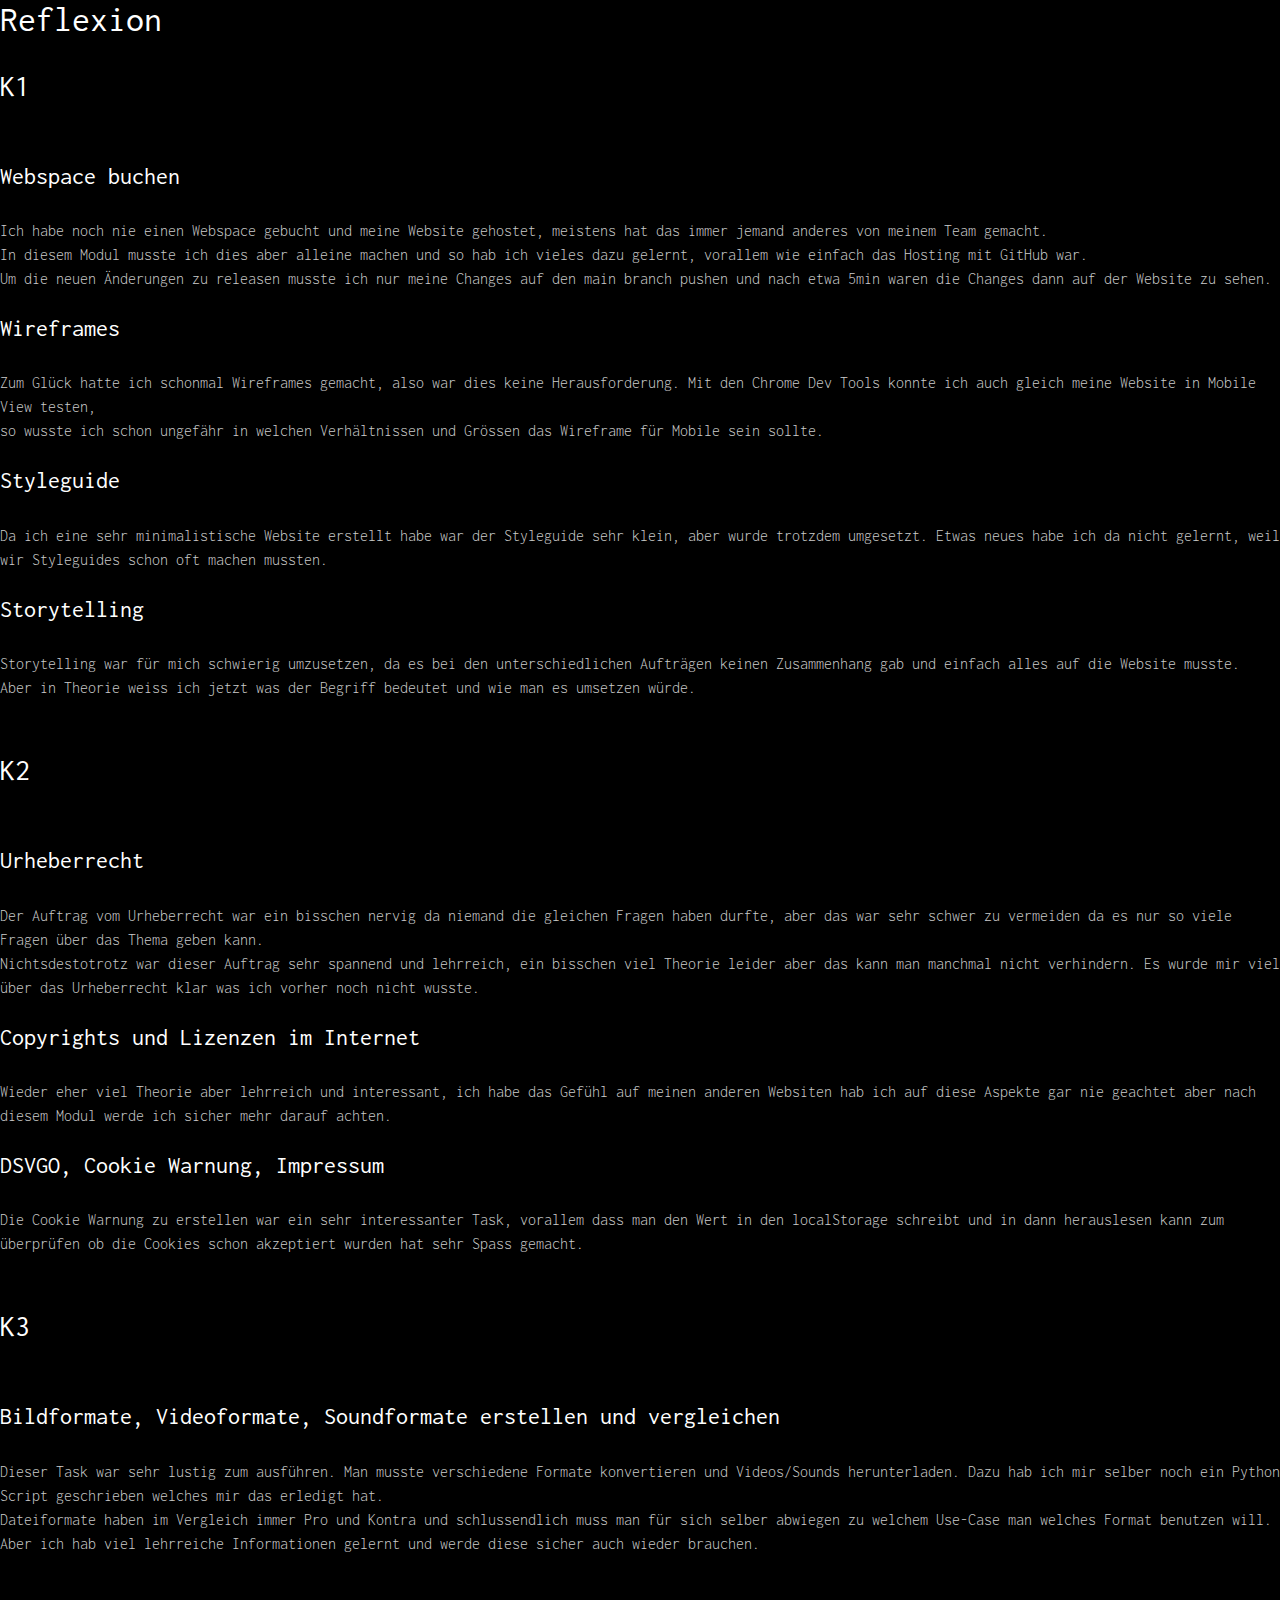
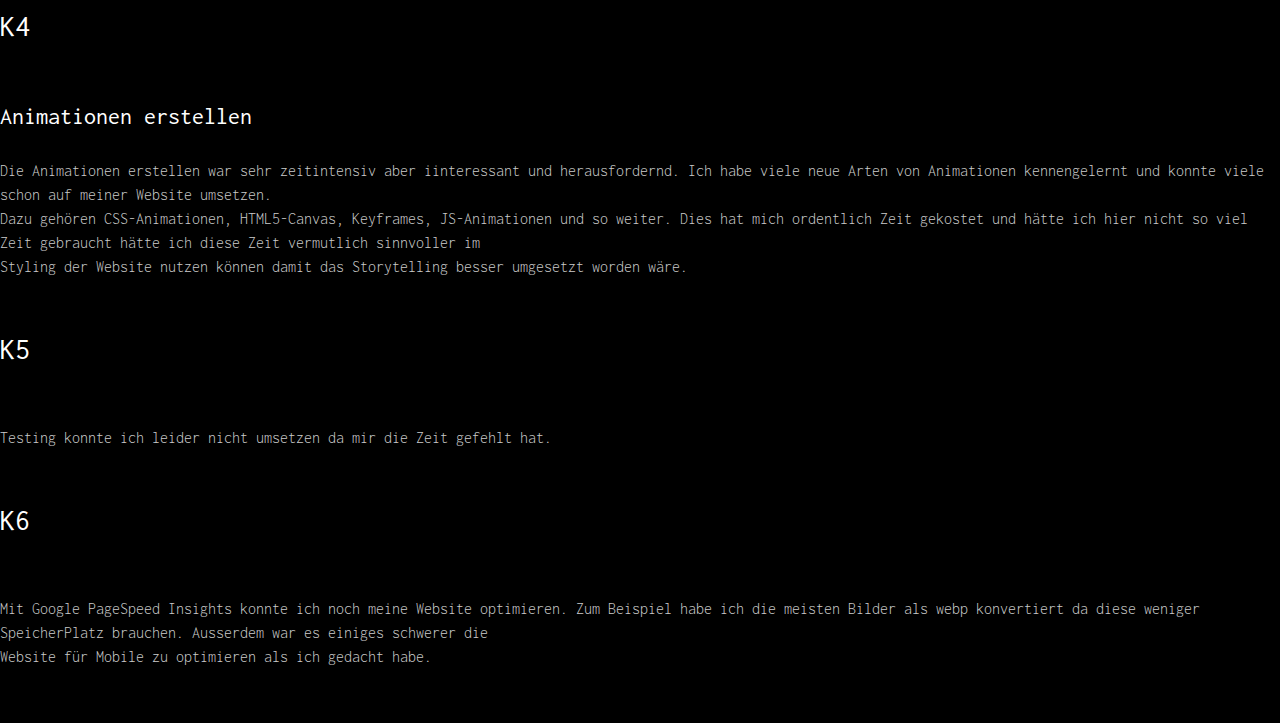
==== commit bb912055: "Update reflexion.html" ====
--- a/reflexion.html
+++ b/reflexion.html
@@ -127,7 +127,7 @@
         <br>
         <div>
             <p>
-
+                Testing konnte ich leider nicht umsetzen da mir die Zeit gefehlt hat.
             </p>
         </div>
         <br>
@@ -135,20 +135,11 @@
         <br>
         <div>
             <p>
-
+                Mit Google PageSpeed Insights konnte ich noch meine Website optimieren. Zum Beispiel habe ich die meisten Bilder als webp konvertiert da diese weniger SpeicherPlatz brauchen. Ausserdem war es einiges schwerer die <br>
+                Website für Mobile zu optimieren als ich gedacht habe.
             </p>
         </div>
-        <br>
-        <h2>K7</h2>
-        <br>
-        <div>
-            <p>
-
-            </p>
-        </div>
-        <br>
-        <h2>K8</h2>
-        
+        <br>        
     </div>
 
     <div id="cookie" class="cookie-consent-banner">
